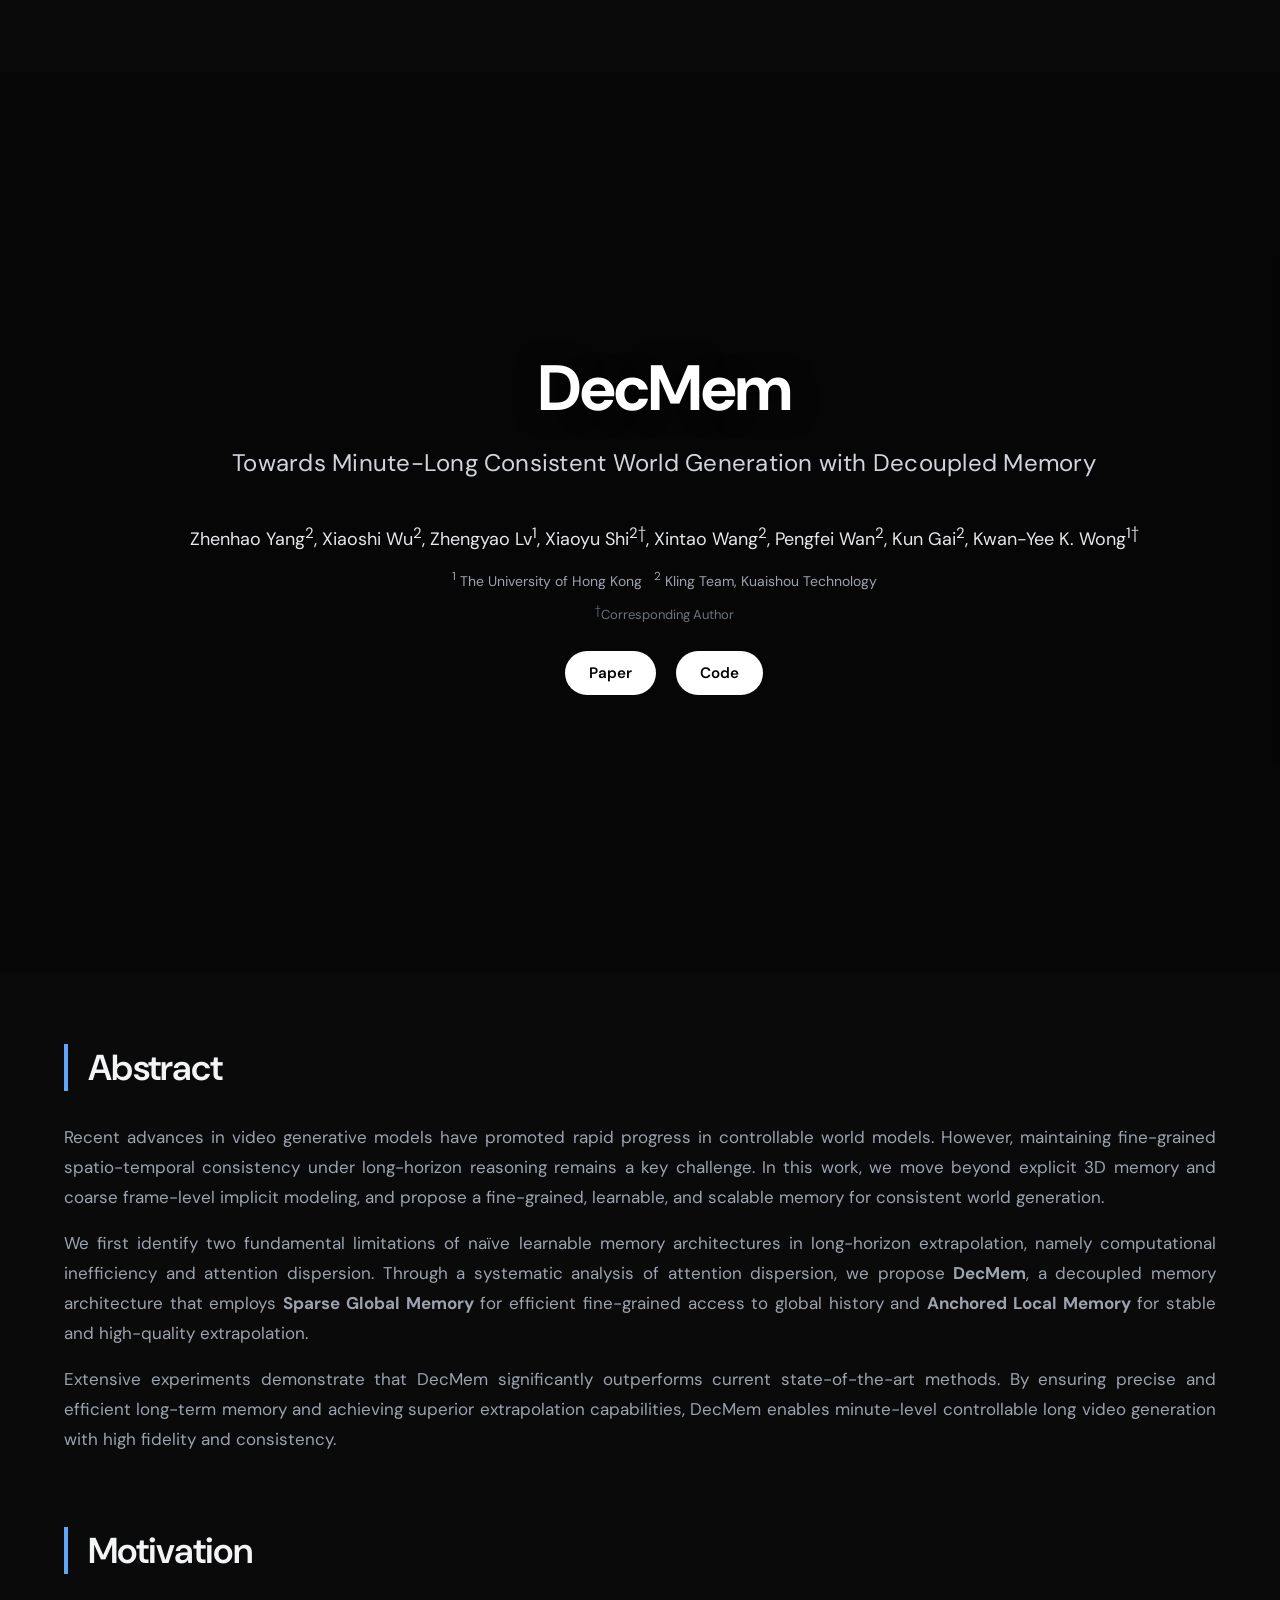
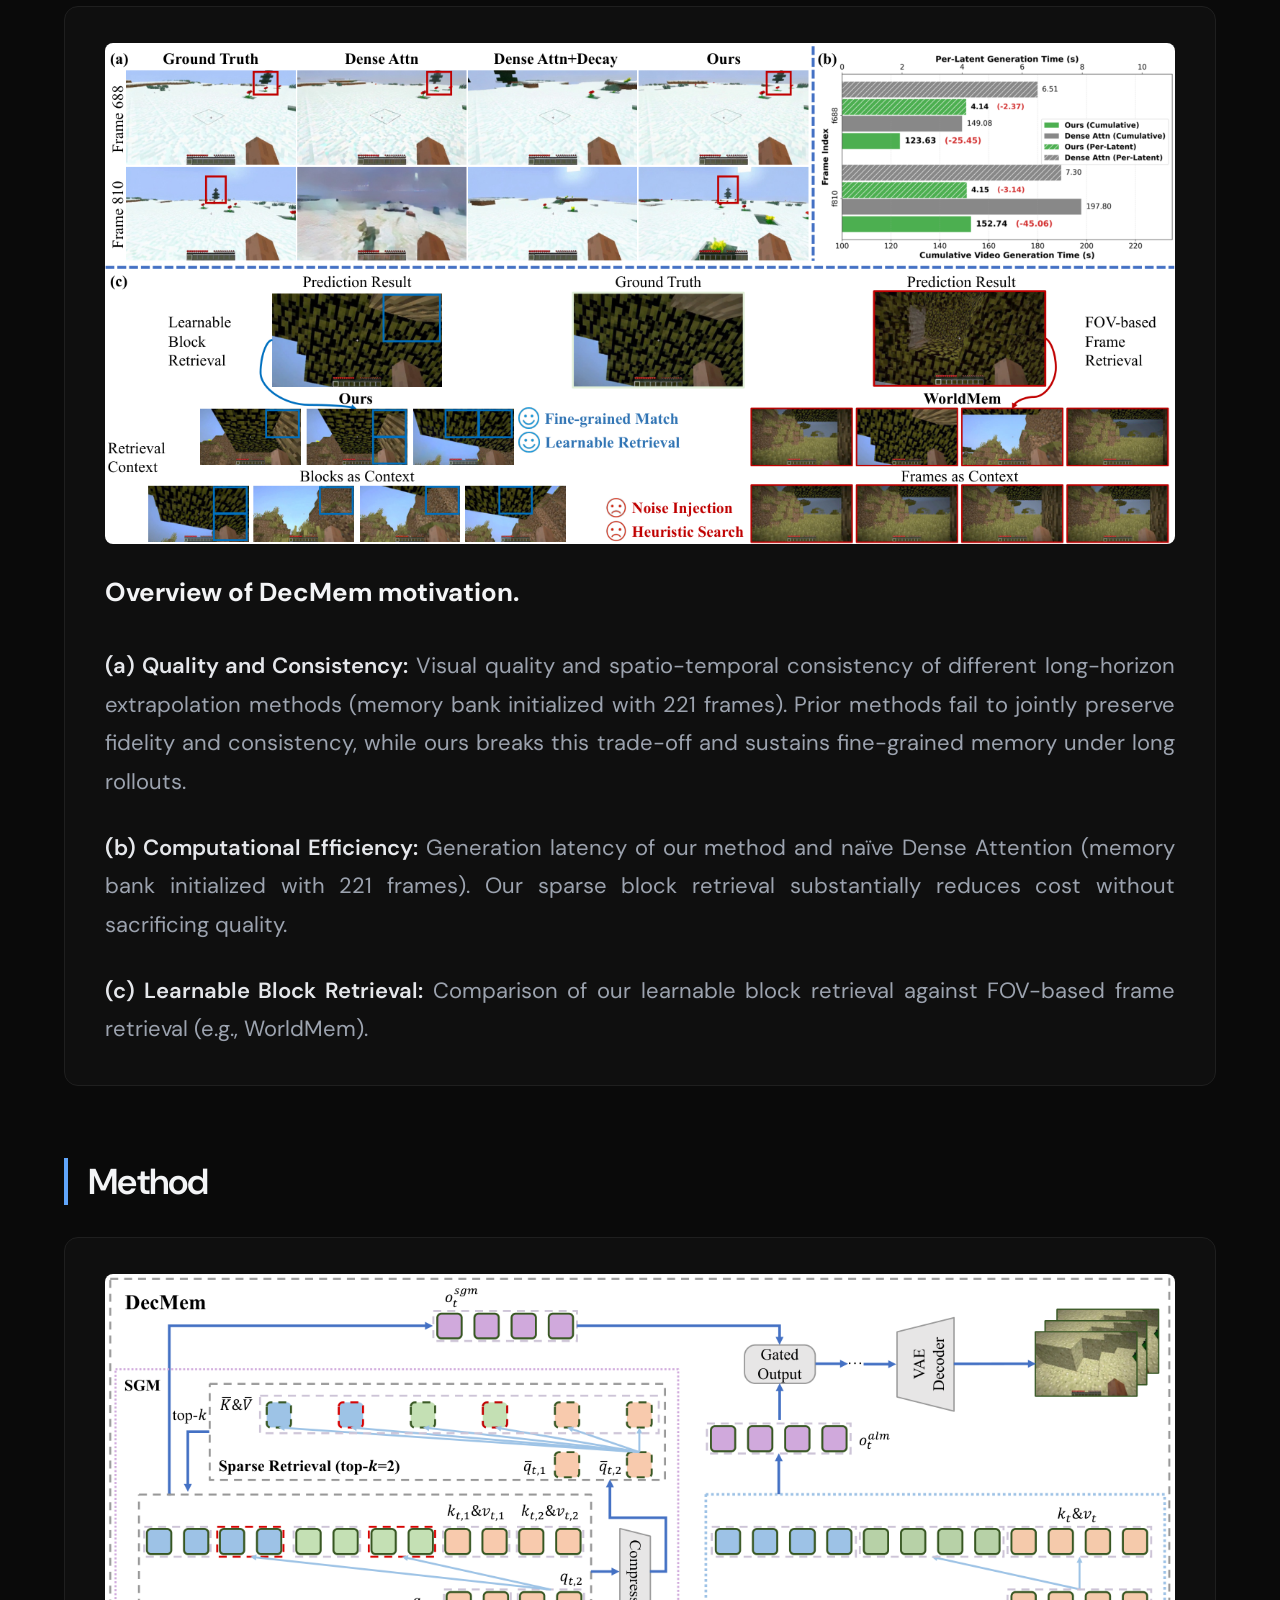
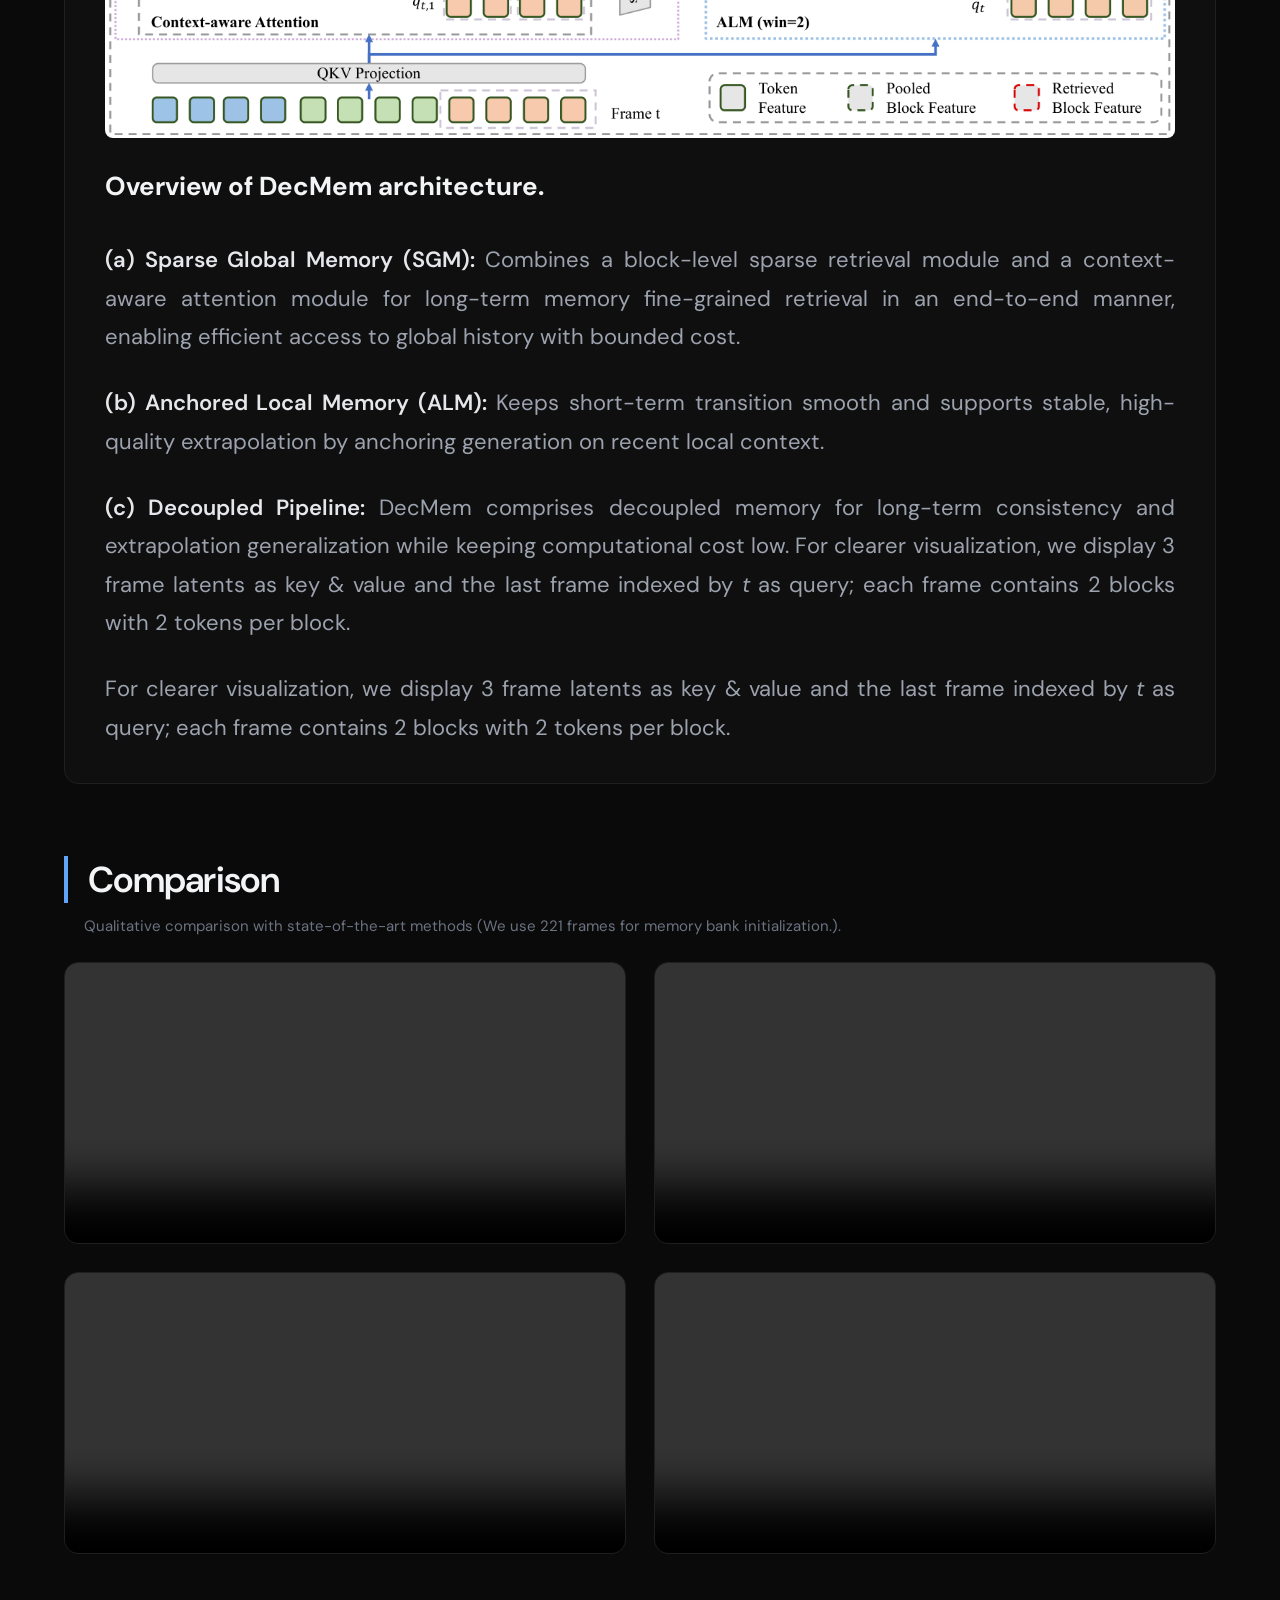
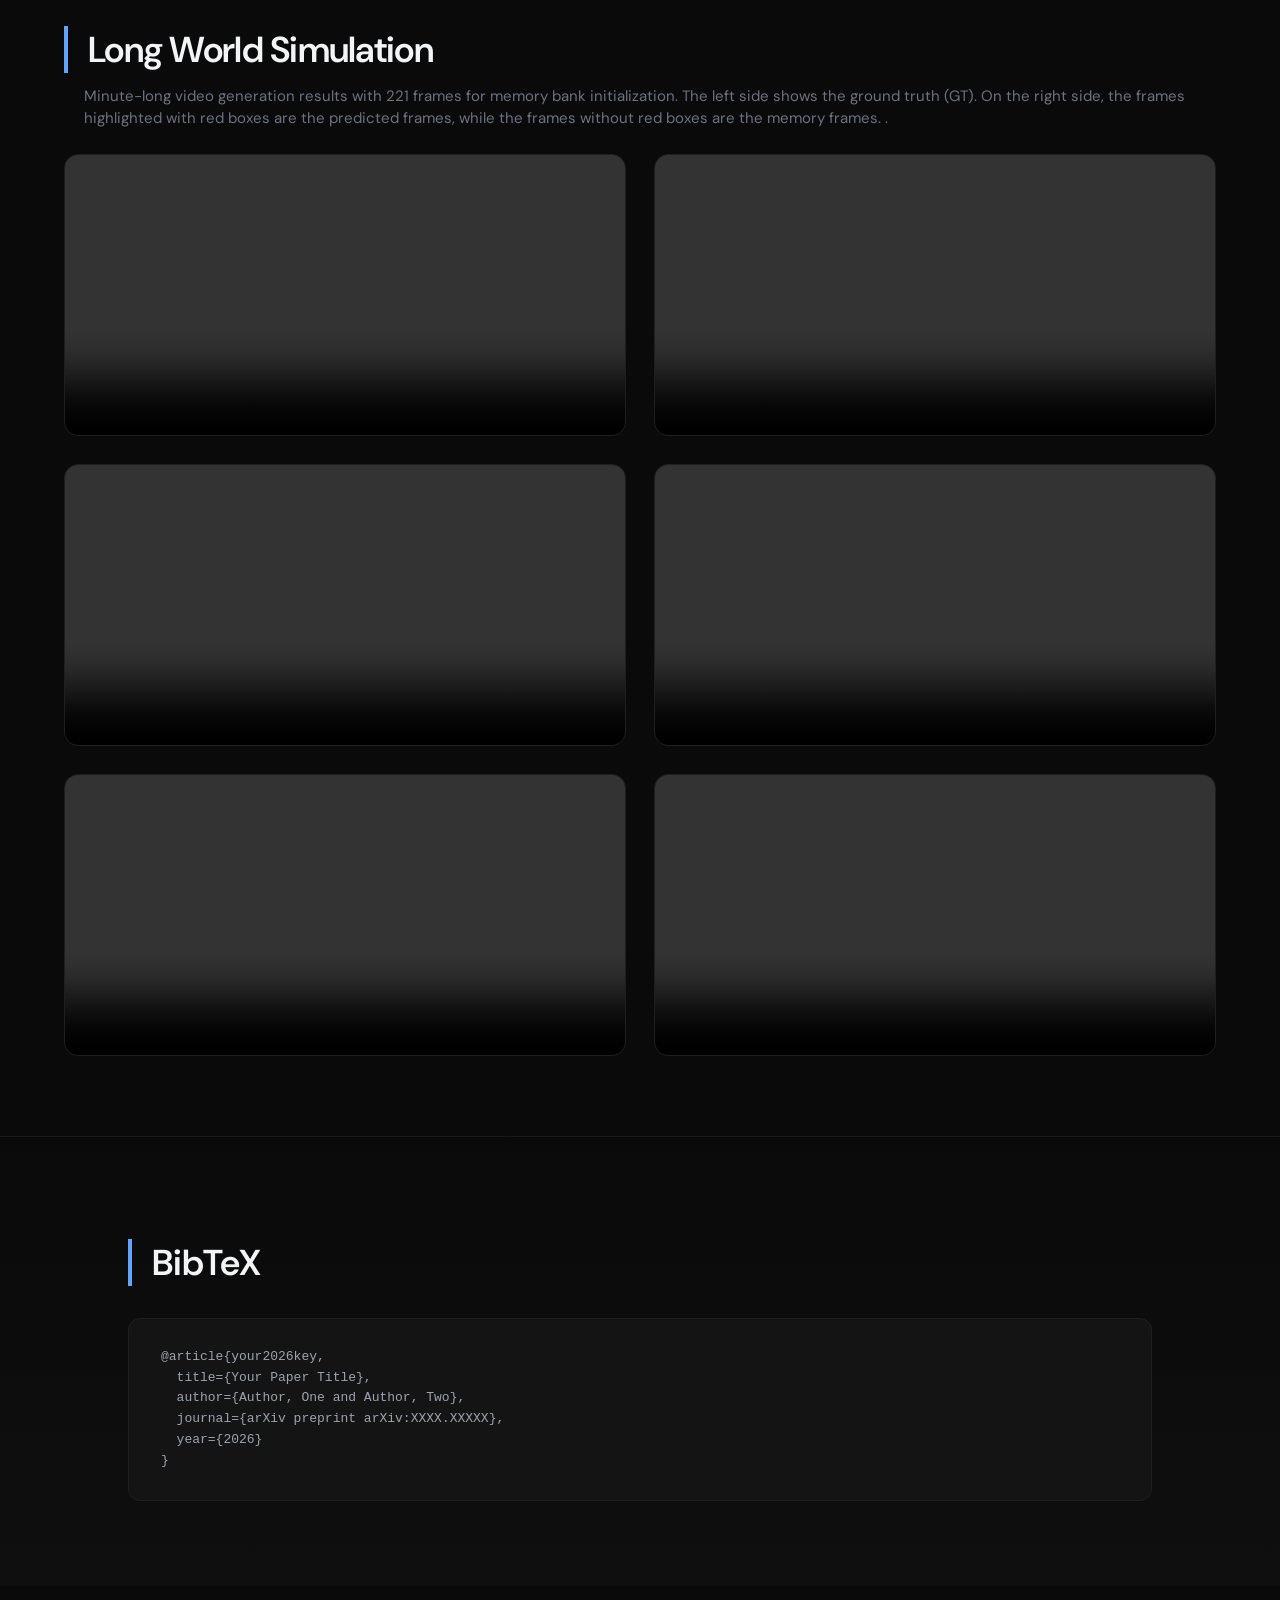
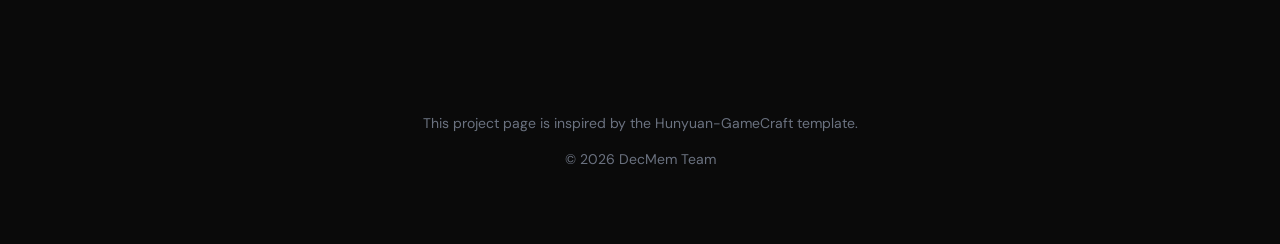
==== index.html @ 1c83cb1f "init" ====
<!DOCTYPE html>
<html lang="en">
<head>
  <meta charset="UTF-8">
  <meta name="viewport" content="width=device-width, initial-scale=1.0">
  <!-- [需替换] 浏览器标签页标题 -->
  <title>DecMem: Towards Minute-Long Consistent World Generation with Decoupled Memory</title>
  <meta name="description" content="DecMem — a decoupled memory architecture for minute-level controllable world generation with high fidelity and spatio-temporal consistency.">
  <link rel="preconnect" href="https://fonts.googleapis.com">
  <link rel="preconnect" href="https://fonts.gstatic.com" crossorigin>
  <link href="https://fonts.googleapis.com/css2?family=DM+Sans:ital,opsz,wght@0,9..40,400;0,9..40,600;0,9..40,700;1,9..40,400&display=swap" rel="stylesheet">
  <!-- [需替换] favicon：将 logo 放到 assets/ 后改路径 -->
  <link rel="icon" type="image/png" href="assets/logo.png">
  <link rel="stylesheet" href="css/style.css">
</head>
<body>

  <!-- ==================== Hero / Intro ==================== -->
  <section id="intro">
    <!-- [需替换] 首屏背景视频：默认 assets/videos/teaser.mp4，可换为你的 teaser -->
    <!-- <video autoplay muted loop playsinline poster="assets/title.png">
      <source src="assets/videos/teaser.mp4" type="video/mp4">
    </video> -->

    <div class="content">
      <!-- [需替换] 主标题 -->
      <h1>DecMem</h1>
      <!-- [需替换] 副标题 -->
      <h2>Towards Minute-Long Consistent World Generation with Decoupled Memory</h2>

      <p class="authors">
        Zhenhao Yang<sup>2</sup>,
        Xiaoshi Wu<sup>2</sup>,
        Zhengyao Lv<sup>1</sup>,
        Xiaoyu Shi<sup>2†</sup>,
        Xintao Wang<sup>2</sup>,
        Pengfei Wan<sup>2</sup>,
        Kun Gai<sup>2</sup>,
        Kwan-Yee K. Wong<sup>1†</sup>
      </p>
      <p class="affiliations">
        <sup>1</sup> The University of Hong Kong &nbsp;
        <sup>2</sup> Kling Team, Kuaishou Technology
      </p>
      <p class="footnote">
        <sup>†</sup>Corresponding Author
      </p>

      <div class="button-row">
        <!-- [需替换] 论文 / 代码 / Demo / HF 等外链 href -->
        <a class="button" href="https://arxiv.org/abs/XXXX.XXXXX" target="_blank" rel="noopener">Paper</a>
        <a class="button" href="https://github.com/YOUR_ORG/YOUR_REPO" target="_blank" rel="noopener">Code</a>
        <!-- [可选] 增加更多按钮，复制上面 <a class="button"> 即可 -->
      </div>
    </div>
  </section>

  <!-- ==================== Teaser Video ==================== -->
  <!-- <section id="teaser">
    <div class="teaser-video-wrap">
      <video controls autoplay muted loop playsinline preload="auto"
        poster="assets/title.png"
        src="assets/demo_video.mp4"></video>
    </div>
  </section> -->

  <!-- ==================== Abstract ==================== -->
  <section id="abstract">
    <h2 class="title">Abstract</h2>
    <div class="description-justify">
      <p>
        Recent advances in video generative models have promoted rapid progress in controllable world models. However, maintaining fine-grained spatio-temporal consistency under long-horizon reasoning remains a key challenge. In this work, we move beyond explicit 3D memory and coarse frame-level implicit modeling, and propose a fine-grained, learnable, and scalable memory for consistent world generation.
      </p>
      <p>
        We first identify two fundamental limitations of naïve learnable memory architectures in long-horizon extrapolation, namely computational inefficiency and attention dispersion. Through a systematic analysis of attention dispersion, we propose <strong>DecMem</strong>, a decoupled memory architecture that employs <strong>Sparse Global Memory</strong> for efficient fine-grained access to global history and <strong>Anchored Local Memory</strong> for stable and high-quality extrapolation.
      </p>
      <p>
        Extensive experiments demonstrate that DecMem significantly outperforms current state-of-the-art methods. By ensuring precise and efficient long-term memory and achieving superior extrapolation capabilities, DecMem enables minute-level controllable long video generation with high fidelity and consistency.
      </p>
    </div>
  </section>

  <!-- ==================== Motivation ==================== -->
  <section id="motivation">
    <h2 class="title">Motivation</h2>
    <div class="overview-block">
      <img src="assets/introv5.png" alt="Figure 1: Motivation">
      <p class="overview-lead"><strong>Overview of DecMem motivation.</strong></p>
      <p class="overview-item">
        <strong>(a) Quality and Consistency:</strong>
        Visual quality and spatio-temporal consistency of different long-horizon extrapolation methods (memory bank initialized with 221 frames). Prior methods fail to jointly preserve fidelity and consistency, while ours breaks this trade-off and sustains fine-grained memory under long rollouts.
      </p>
      <p class="overview-item">
        <strong>(b) Computational Efficiency:</strong>
        Generation latency of our method and naïve Dense Attention (memory bank initialized with 221 frames). Our sparse block retrieval substantially reduces cost without sacrificing quality.
      </p>
      <p class="overview-item">
        <strong>(c) Learnable Block Retrieval:</strong>
        Comparison of our learnable block retrieval against FOV-based frame retrieval (e.g., WorldMem).
      </p>
    </div>
  </section>

  <!-- ==================== Method ==================== -->
  <section id="method">
    <h2 class="title">Method</h2>
    <div class="overview-block">
      <img src="assets/pipeline_v3.png" alt="Figure 4: DecMem pipeline">
      <p class="overview-lead"><strong>Overview of DecMem architecture.</strong></p>
      <p class="overview-item">
        <strong>(a) Sparse Global Memory (SGM):</strong>
        Combines a block-level sparse retrieval module and a context-aware attention module for long-term memory fine-grained retrieval in an end-to-end manner, enabling efficient access to global history with bounded cost.
      </p>
      <p class="overview-item">
        <strong>(b) Anchored Local Memory (ALM):</strong>
        Keeps short-term transition smooth and supports stable, high-quality extrapolation by anchoring generation on recent local context.
      </p>
      <p class="overview-item">
        <strong>(c) Decoupled Pipeline:</strong>
        DecMem comprises decoupled memory for long-term consistency and extrapolation generalization while keeping computational cost low. For clearer visualization, we display 3 frame latents as key &amp; value and the last frame indexed by <em>t</em> as query; each frame contains 2 blocks with 2 tokens per block.
      </p>
      <p class="overview-item">
        For clearer visualization, we display 3 frame latents as key &amp; value and the last frame indexed by <em>t</em> as query; each frame contains 2 blocks with 2 tokens per block.
      </p>
    </div>
  </section>

  <!-- ==================== Comparison ==================== -->
  <section id="comparison">
    <h2 class="title">Comparison</h2>
    <!-- [需替换] 在此处写一行说明文字 -->
    <p class="section-desc"> Qualitative comparison with state-of-the-art methods (We use 221 frames for memory bank initialization.).</p>

    <div class="video-gallery">
      <div class="video-card">
        <div class="video-wrap">
          <video controls muted loop playsinline preload="auto"
            src="assets/videos/016.mp4"></video>
        </div>
      </div>

      <div class="video-card">
        <div class="video-wrap">
          <video controls muted loop playsinline preload="auto"
            src="assets/videos/056.mp4"></video>
        </div>
      </div>

      <div class="video-card">
        <div class="video-wrap">
          <video controls muted loop playsinline preload="auto"
            src="assets/videos/067.mp4"></video>
        </div>
      </div>

      <div class="video-card">
        <div class="video-wrap">
          <video controls muted loop playsinline preload="auto"
            src="assets/videos/071.mp4"></video>
        </div>
      </div>
    </div>

    <!--
    <table class="comparison-table">
      <thead>
        <tr>
          <th rowspan="2">Model</th>
          <th colspan="5" class="sub-header vbench-divider">Metric Group A</th>
          <th colspan="4" class="sub-header">Metric Group B</th>
        </tr>
        <tr>
          <th class="vbench-divider">Col A↑</th>
          <th>Col B↑</th>
          <th>Col C↑</th>
          <th>Col D↑</th>
          <th class="vbench-divider">Avg.↑</th>
          <th>Mem.↓</th>
          <th>Fid.↓</th>
          <th>Act.↓</th>
          <th>ELO↑</th>
        </tr>
      </thead>
      <tbody>
        <tr>
          <td>Baseline-A</td>
          <td class="vbench-divider">0.0000</td>
          <td>0.0000</td>
          <td>0.0000</td>
          <td>0.0000</td>
          <td class="vbench-divider">0.0000</td>
          <td>0.00</td>
          <td>0.00</td>
          <td>0.00</td>
          <td>0000</td>
        </tr>
        <tr>
          <td>Baseline-B</td>
          <td class="vbench-divider">0.0000</td>
          <td>0.0000</td>
          <td class="best">0.0000</td>
          <td>0.0000</td>
          <td class="vbench-divider">0.0000</td>
          <td>0.00</td>
          <td>0.00</td>
          <td class="best">0.00</td>
          <td>0000</td>
        </tr>
        <tr class="ours-row">
          <td>Your-Method (Ours)</td>
          <td class="vbench-divider">0.0000</td>
          <td class="best">0.0000</td>
          <td>0.0000</td>
          <td class="second">0.0000</td>
          <td class="vbench-divider">0.0000</td>
          <td class="best">0.00</td>
          <td class="best">0.00</td>
          <td>0.00</td>
          <td class="best">0000</td>
        </tr>
      </tbody>
    </table>
    -->
  </section>

  <!-- ==================== Long World Rollout ==================== -->
  <section id="gallery">
    <h2 class="title">Long World Simulation</h2>
    <!-- [需替换] 在此处写一行说明文字 -->
    <p class="section-desc">Minute-long video generation results with 221 frames for memory bank initialization. The left side shows the ground truth (GT). On the right side, the frames highlighted with red boxes are the predicted frames, while the frames without red boxes are the memory frames. .</p>

    <div class="video-gallery">
      <div class="video-card">
        <div class="video-wrap">
          <video controls muted loop playsinline preload="auto"
            src="assets/long_video/028.mp4"></video>
        </div>
      </div>

      <div class="video-card">
        <div class="video-wrap">
          <video controls muted loop playsinline preload="auto"
            src="assets/long_video/055.mp4"></video>
        </div>
      </div>

      <div class="video-card">
        <div class="video-wrap">
          <video controls muted loop playsinline preload="auto"
            src="assets/long_video/032.mp4"></video>
        </div>
      </div>

      <div class="video-card">
        <div class="video-wrap">
          <video controls muted loop playsinline preload="auto"
            src="assets/long_video/108.mp4"></video>
        </div>
      </div>

      <div class="video-card">
        <div class="video-wrap">
          <video controls muted loop playsinline preload="auto"
            src="assets/long_video/141.mp4"></video>
        </div>
      </div>

      <div class="video-card">
        <div class="video-wrap">
          <video controls muted loop playsinline preload="auto"
            src="assets/long_video/133.mp4"></video>
        </div>
      </div>
    </div>
  </section>

  <!-- ==================== BibTeX ==================== -->
  <section class="bibtex-section" id="bibtex">
    <h2 class="title">BibTeX</h2>
    <!-- [需替换] 完整 citation -->
    <pre class="bibtex-code">@article{your2026key,
  title={Your Paper Title},
  author={Author, One and Author, Two},
  journal={arXiv preprint arXiv:XXXX.XXXXX},
  year={2026}
}</pre>
  </section>

  <footer>
    <!-- [需替换] 页脚致谢 / 版权 -->
    <p>This project page is inspired by the Hunyuan-GameCraft template.</p>
    <p>© 2026 DecMem Team</p>
  </footer>
</body>
</html>
---- css/style.css ----
/* [可选替换] 主题色：与项目品牌一致时修改 */
:root {
  --accent: #60a5fa;
  --accent-dim: rgba(96, 165, 250, 0.15);
}

body {
  background-color: #0a0a0a;
  color: #ffffff;
  font-family: "DM Sans", "Inter", system-ui, sans-serif;
  padding: 0;
  margin: 0;
  -webkit-overflow-scrolling: touch;
  scroll-behavior: smooth;
}

#intro {
  position: relative;
  height: 100vh;
  width: 100vw;
  display: flex;
  align-items: center;
  justify-content: center;
  overflow: hidden;
}

#intro::before {
  content: "";
  position: absolute;
  top: 0;
  left: 0;
  width: 100%;
  height: 100%;
  background-color: rgba(0, 0, 0, 0.45);
  z-index: 1;
}

#intro video {
  position: absolute;
  min-width: 100%;
  min-height: 100%;
  width: auto;
  height: auto;
  top: 50%;
  left: 50%;
  transform: translate(-50%, -50%);
  z-index: 0;
  object-fit: cover;
  filter: blur(6px);
  -webkit-filter: blur(6px);
}

#intro .content {
  position: relative;
  z-index: 2;
  text-align: center;
  color: white;
  padding: 20px;
  max-width: 85%;
  margin: 0 auto;
}

#intro h1 {
  font-size: clamp(32px, 5vw, 72px);
  font-weight: 700;
  margin: 10px 0;
  letter-spacing: -0.03em;
  text-shadow: 0 2px 24px rgba(0, 0, 0, 0.5);
}

#intro h2 {
  font-size: clamp(16px, 2vw, 24px);
  margin: 15px 0 40px 0;
  font-weight: 400;
  color: #d1d5db;
  line-height: 1.5;
  letter-spacing: 0.01em;
}

.authors {
  font-size: clamp(14px, 1.5vw, 18px);
  color: #e5e7eb;
  line-height: 1.6;
  margin: 20px 0 8px;
}

.affiliations {
  font-size: 14px;
  color: #9ca3af;
  margin-bottom: 8px;
}

.footnote {
  font-size: 13px;
  color: #6b7280;
  margin-bottom: 28px;
}

.button-row {
  margin-top: 8px;
}

.button {
  background-color: #ffffff;
  color: #000;
  padding: 12px 24px;
  border-radius: 100px;
  cursor: pointer;
  transition: all 0.25s cubic-bezier(0.4, 0, 0.2, 1);
  text-decoration: none;
  margin: 0 8px 12px 8px;
  display: inline-flex;
  align-items: center;
  gap: 8px;
  font-weight: 600;
  font-size: 0.95rem;
}

.button:hover {
  background-color: #e5e7eb;
  transform: translateY(-2px);
  box-shadow: 0 8px 24px rgba(255, 255, 255, 0.12);
}

section {
  max-width: 1200px;
  margin: 72px auto;
  padding: 0 5%;
}

#teaser {
  margin-top: 56px;
  margin-bottom: 56px;
}

.teaser-video-wrap {
  position: relative;
  width: 100%;
  aspect-ratio: 16 / 9;
  background: #0f0f0f;
  border: 1px solid #1f1f1f;
  border-radius: 14px;
  overflow: hidden;
  box-shadow: 0 12px 40px rgba(0, 0, 0, 0.45);
}

.teaser-video-wrap video {
  width: 100%;
  height: 100%;
  display: block;
  object-fit: cover;
}

.title {
  font-size: clamp(22px, 3.5vw, 36px);
  font-weight: 600;
  margin-bottom: 32px;
  border-left: 4px solid var(--accent);
  padding-left: 20px;
  letter-spacing: -0.02em;
  color: #f3f4f6;
}

.section-desc {
  font-size: 15px;
  color: #6b7280;
  margin: -20px 0 24px 20px;
  line-height: 1.5;
}

.description-justify {
  font-size: 17px;
  line-height: 1.75;
  color: #9ca3af;
  text-align: justify;
}

.description-justify p {
  margin-bottom: 1em;
}

.description-justify p:last-child {
  margin-bottom: 0;
}

.comparison-table {
  width: 100%;
  border-collapse: collapse;
  font-size: 14px;
  background: #0f0f0f;
  border-radius: 12px;
  overflow: hidden;
  box-shadow: 0 4px 24px rgba(0, 0, 0, 0.4);
}

.comparison-table th,
.comparison-table td {
  padding: 14px 16px;
  text-align: center;
  border-bottom: 1px solid #1f1f1f;
}

.comparison-table th {
  background: #141414;
  color: #e5e7eb;
  font-weight: 600;
  font-size: 13px;
}

.comparison-table td:first-child {
  text-align: left;
  font-weight: 500;
  color: #f3f4f6;
}

.comparison-table td {
  color: #9ca3af;
}

.comparison-table tbody tr {
  transition: background 0.2s;
}

.comparison-table tbody tr:hover {
  background: rgba(255, 255, 255, 0.02);
}

.comparison-table tr.ours-row {
  background: var(--accent-dim);
}

.comparison-table tr.ours-row td:first-child {
  color: var(--accent);
}

.comparison-table .best {
  font-weight: 700;
  color: #60a5fa !important;
}

.comparison-table .second {
  text-decoration: underline;
  text-underline-offset: 2px;
}

.comparison-table .sub-header {
  background: #181818;
  font-size: 12px;
  color: #6b7280;
  font-weight: 500;
}

.comparison-table .vbench-divider {
  border-right: 1px solid #2a2a2a;
}

.video-gallery {
  display: grid;
  grid-template-columns: repeat(2, 1fr);
  gap: 28px;
}

.video-gallery .video-card {
  background: #0f0f0f;
  border-radius: 14px;
  overflow: hidden;
  border: 1px solid #1f1f1f;
  transition: all 0.3s cubic-bezier(0.4, 0, 0.2, 1);
}

.video-gallery .video-card:hover {
  border-color: #2a2a2a;
  box-shadow: 0 12px 40px rgba(0, 0, 0, 0.4);
  transform: translateY(-4px);
}

.video-gallery .video-card .video-wrap {
  position: relative;
  background: #141414;
}

.video-gallery .video-card video {
  width: 100%;
  height: auto;
  display: block;
}

.video-gallery .video-card .caption {
  padding: 14px 18px;
  font-size: 14px;
  color: #9ca3af;
  font-weight: 500;
}

.bibtex-section {
  background: linear-gradient(180deg, #0a0a0a 0%, #0f0f0f 100%);
  padding: 72px 10%;
  margin-top: 80px;
  border-top: 1px solid #1a1a1a;
}

.bibtex-code {
  background: #141414;
  color: #9ca3af;
  padding: 28px 32px;
  border-radius: 12px;
  text-align: left;
  font-family: "JetBrains Mono", "Fira Code", "Courier New", monospace;
  overflow-x: auto;
  white-space: pre;
  font-size: 13px;
  line-height: 1.6;
  border: 1px solid #1f1f1f;
}

.figure-wrap {
  background: #0f0f0f;
  border: 1px solid #1f1f1f;
  border-radius: 14px;
  padding: 24px;
  overflow: hidden;
  margin-bottom: 48px;
}

.figure-wrap:last-child {
  margin-bottom: 0;
}

.figure-wrap img {
  width: 100%;
  height: auto;
  border-radius: 8px;
  display: block;
}

.pdf-viewer {
  width: 100%;
  height: min(88vh, 920px);
  border: none;
  border-radius: 8px;
  display: block;
  background: #141414;
}

.pdf-fallback {
  display: inline-block;
  margin-top: 14px;
  color: var(--accent);
  font-size: 14px;
  font-weight: 500;
  text-decoration: none;
}

.pdf-fallback:hover {
  text-decoration: underline;
}

.method-image-wrap {
  background: #0f0f0f;
  border: 1px solid #1f1f1f;
  border-radius: 14px;
  padding: 24px;
  overflow: hidden;
}

.method-image-wrap img {
  width: 100%;
  height: auto;
  border-radius: 8px;
  display: block;
}

.method-caption {
  margin-top: 16px;
  font-size: 15px;
  color: #9ca3af;
  line-height: 1.7;
}

.method-caption strong {
  color: #e5e7eb;
}

/* Motivation / Method — Infinite-World 式文字概述 */
.overview-block {
  background: #0f0f0f;
  border: 1px solid #1f1f1f;
  border-radius: 14px;
  padding: 36px 40px;
}

.overview-block img {
  width: 100%;
  height: auto;
  display: block;
  border-radius: 8px;
  margin-bottom: 28px;
}

.overview-lead {
  font-size: clamp(20px, 2.2vw, 26px);
  font-weight: 600;
  color: #f3f4f6;
  line-height: 1.55;
  margin: 0 0 1.35em 0;
}

.overview-item {
  font-size: clamp(17px, 1.85vw, 22px);
  color: #9ca3af;
  line-height: 1.75;
  margin: 0 0 1.25em 0;
  text-align: justify;
}

.overview-item:last-child {
  margin-bottom: 0;
}

.overview-item strong {
  color: #e5e7eb;
  font-weight: 600;
}

footer {
  text-align: center;
  padding: 40px 5% 60px;
  color: #6b7280;
  font-size: 14px;
  line-height: 1.6;
}

@media (max-width: 768px) {
  .video-gallery {
    grid-template-columns: 1fr;
    gap: 20px;
  }

  #intro .content {
    max-width: 95%;
  }

  .comparison-table {
    font-size: 12px;
  }

  .comparison-table th,
  .comparison-table td {
    padding: 10px 8px;
  }
}
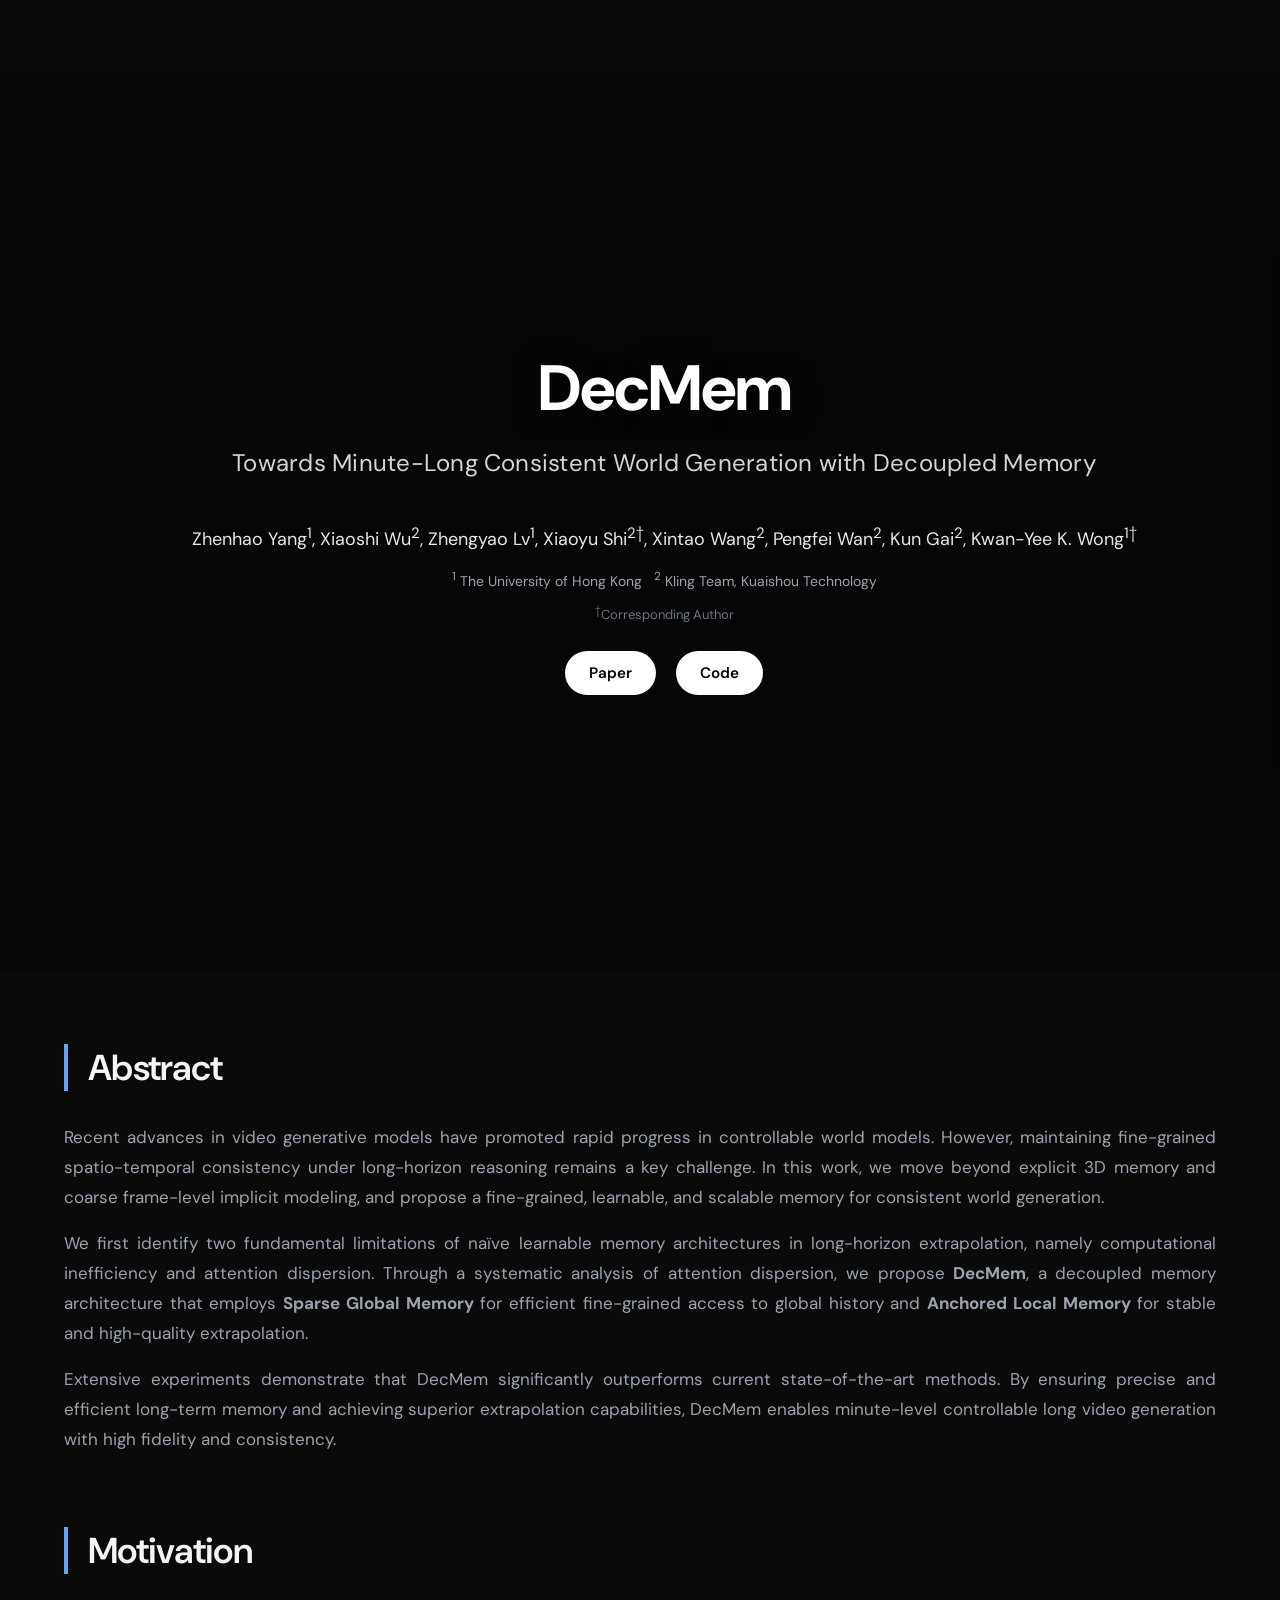
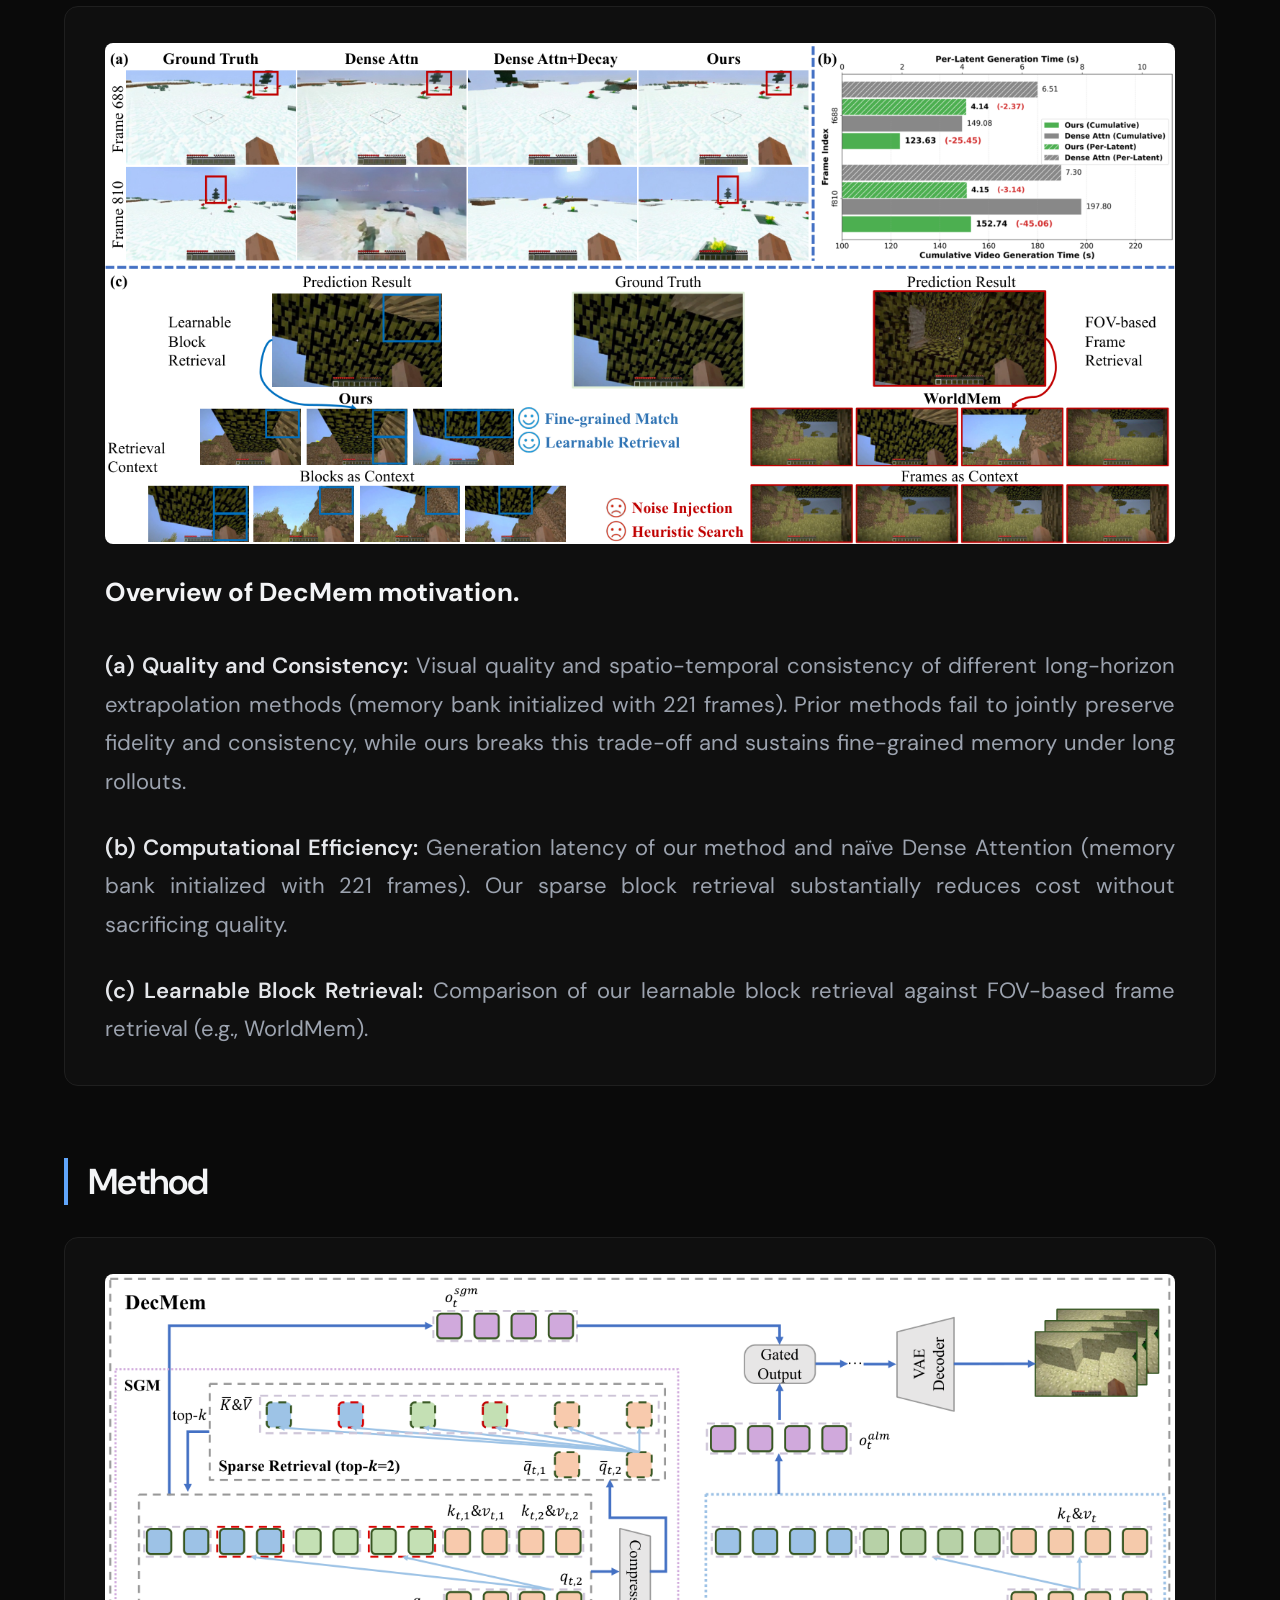
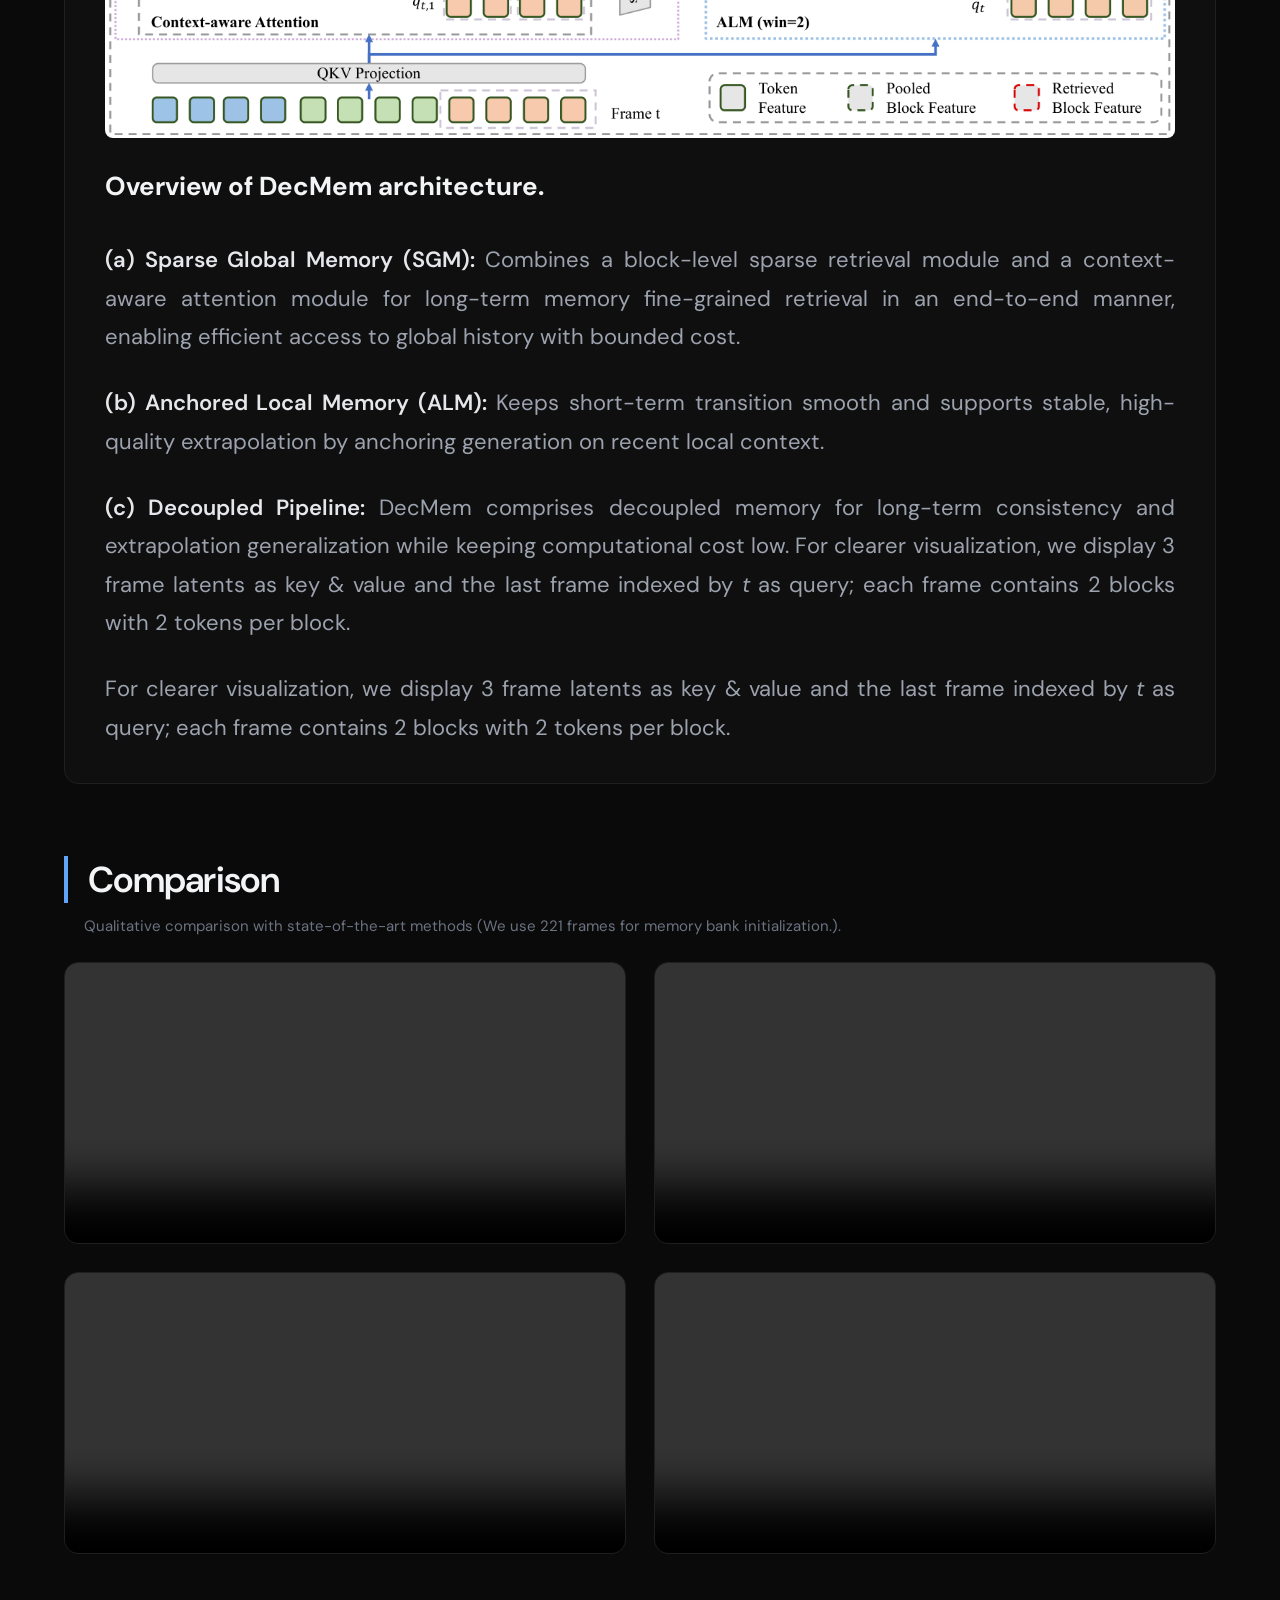
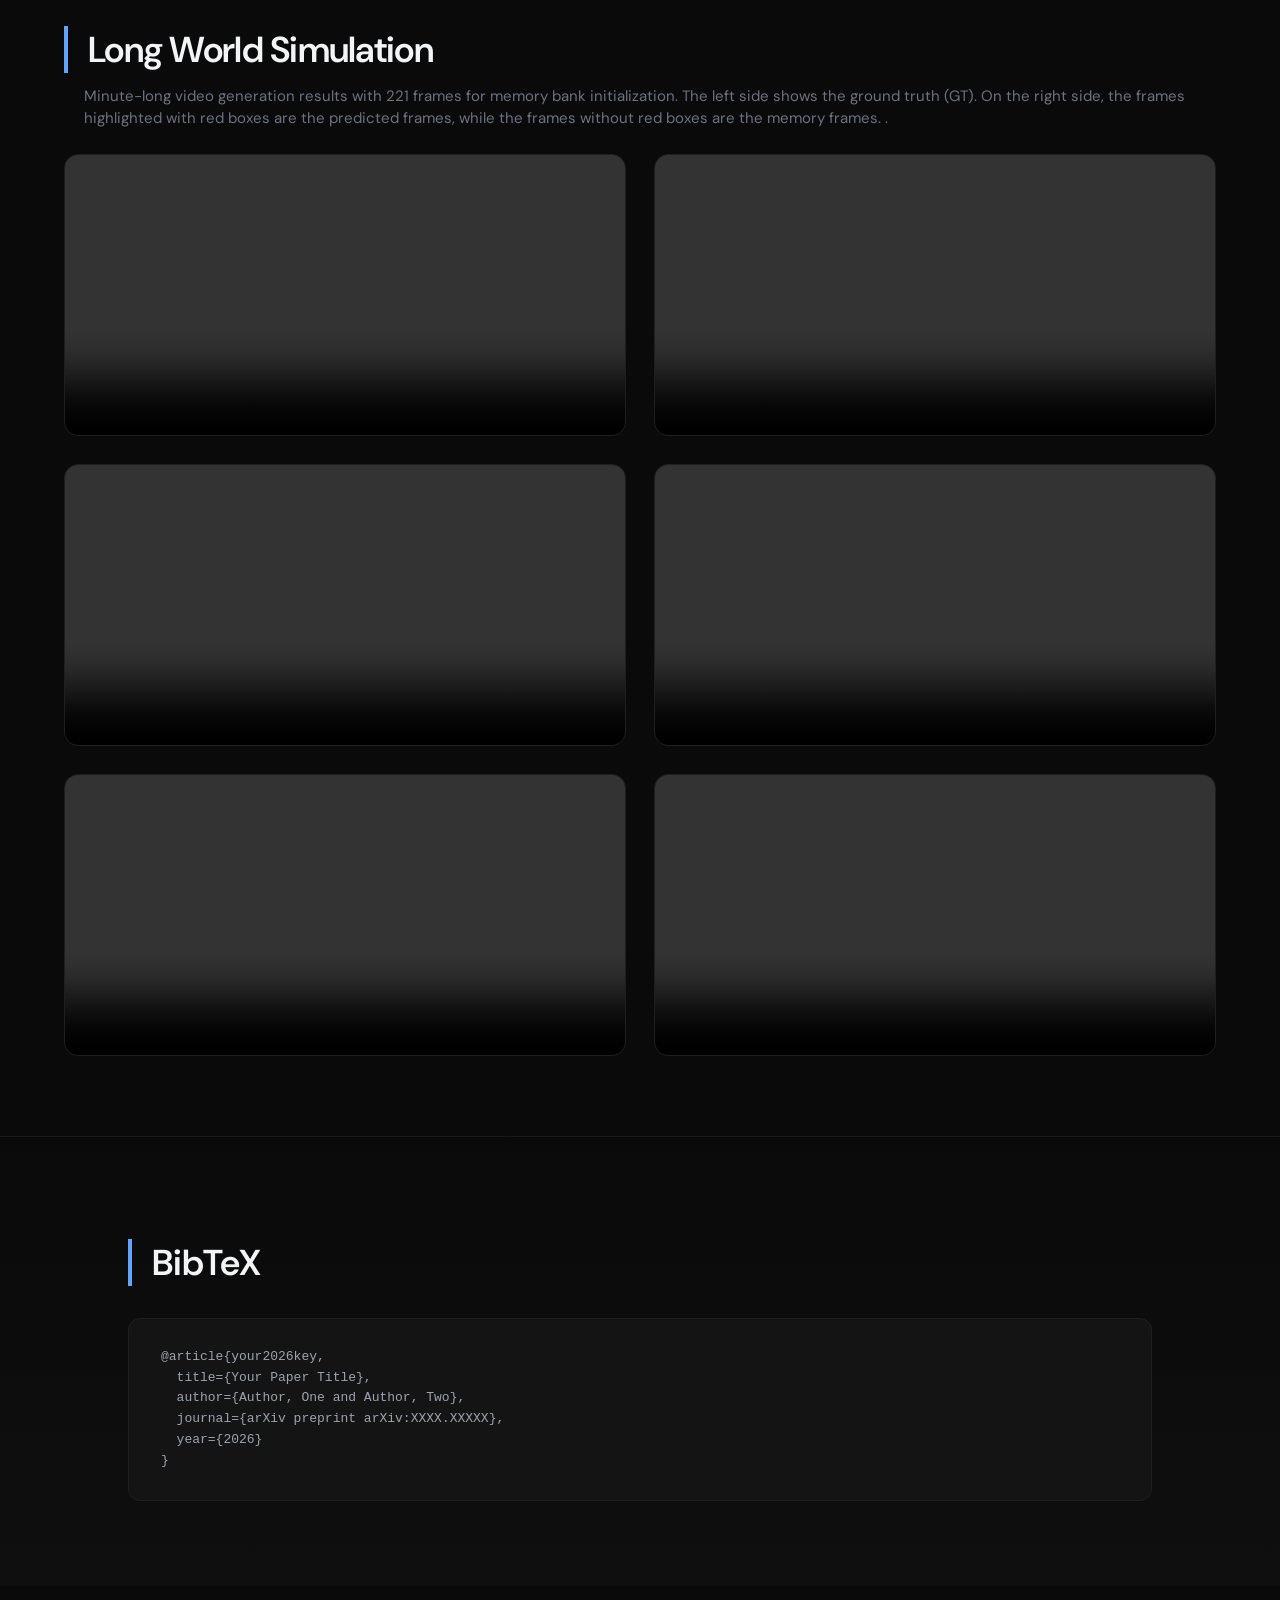
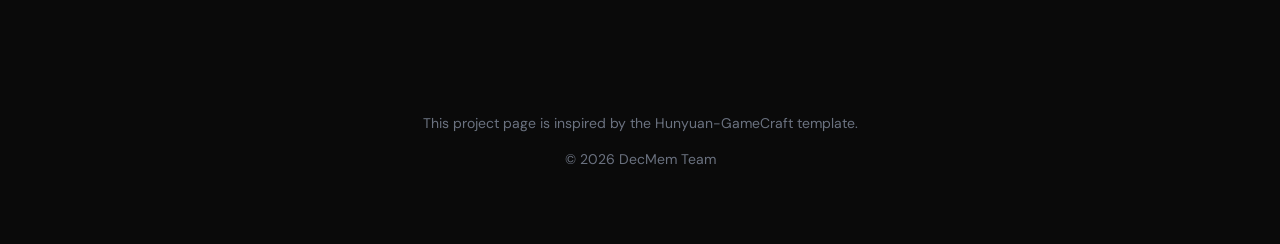
==== commit 89f99991: "author list & video order" ====
--- a/index.html
+++ b/index.html
@@ -29,7 +29,7 @@
       <h2>Towards Minute-Long Consistent World Generation with Decoupled Memory</h2>
 
       <p class="authors">
-        Zhenhao Yang<sup>2</sup>,
+        Zhenhao Yang<sup>1</sup>,
         Xiaoshi Wu<sup>2</sup>,
         Zhengyao Lv<sup>1</sup>,
         Xiaoyu Shi<sup>2†</sup>,
@@ -247,13 +247,6 @@
       <div class="video-card">
         <div class="video-wrap">
           <video controls muted loop playsinline preload="auto"
-            src="assets/long_video/032.mp4"></video>
-        </div>
-      </div>
-
-      <div class="video-card">
-        <div class="video-wrap">
-          <video controls muted loop playsinline preload="auto"
             src="assets/long_video/108.mp4"></video>
         </div>
       </div>
@@ -262,6 +255,13 @@
         <div class="video-wrap">
           <video controls muted loop playsinline preload="auto"
             src="assets/long_video/141.mp4"></video>
+        </div>
+      </div>
+
+      <div class="video-card">
+        <div class="video-wrap">
+          <video controls muted loop playsinline preload="auto"
+            src="assets/long_video/32.mp4"></video>
         </div>
       </div>
 
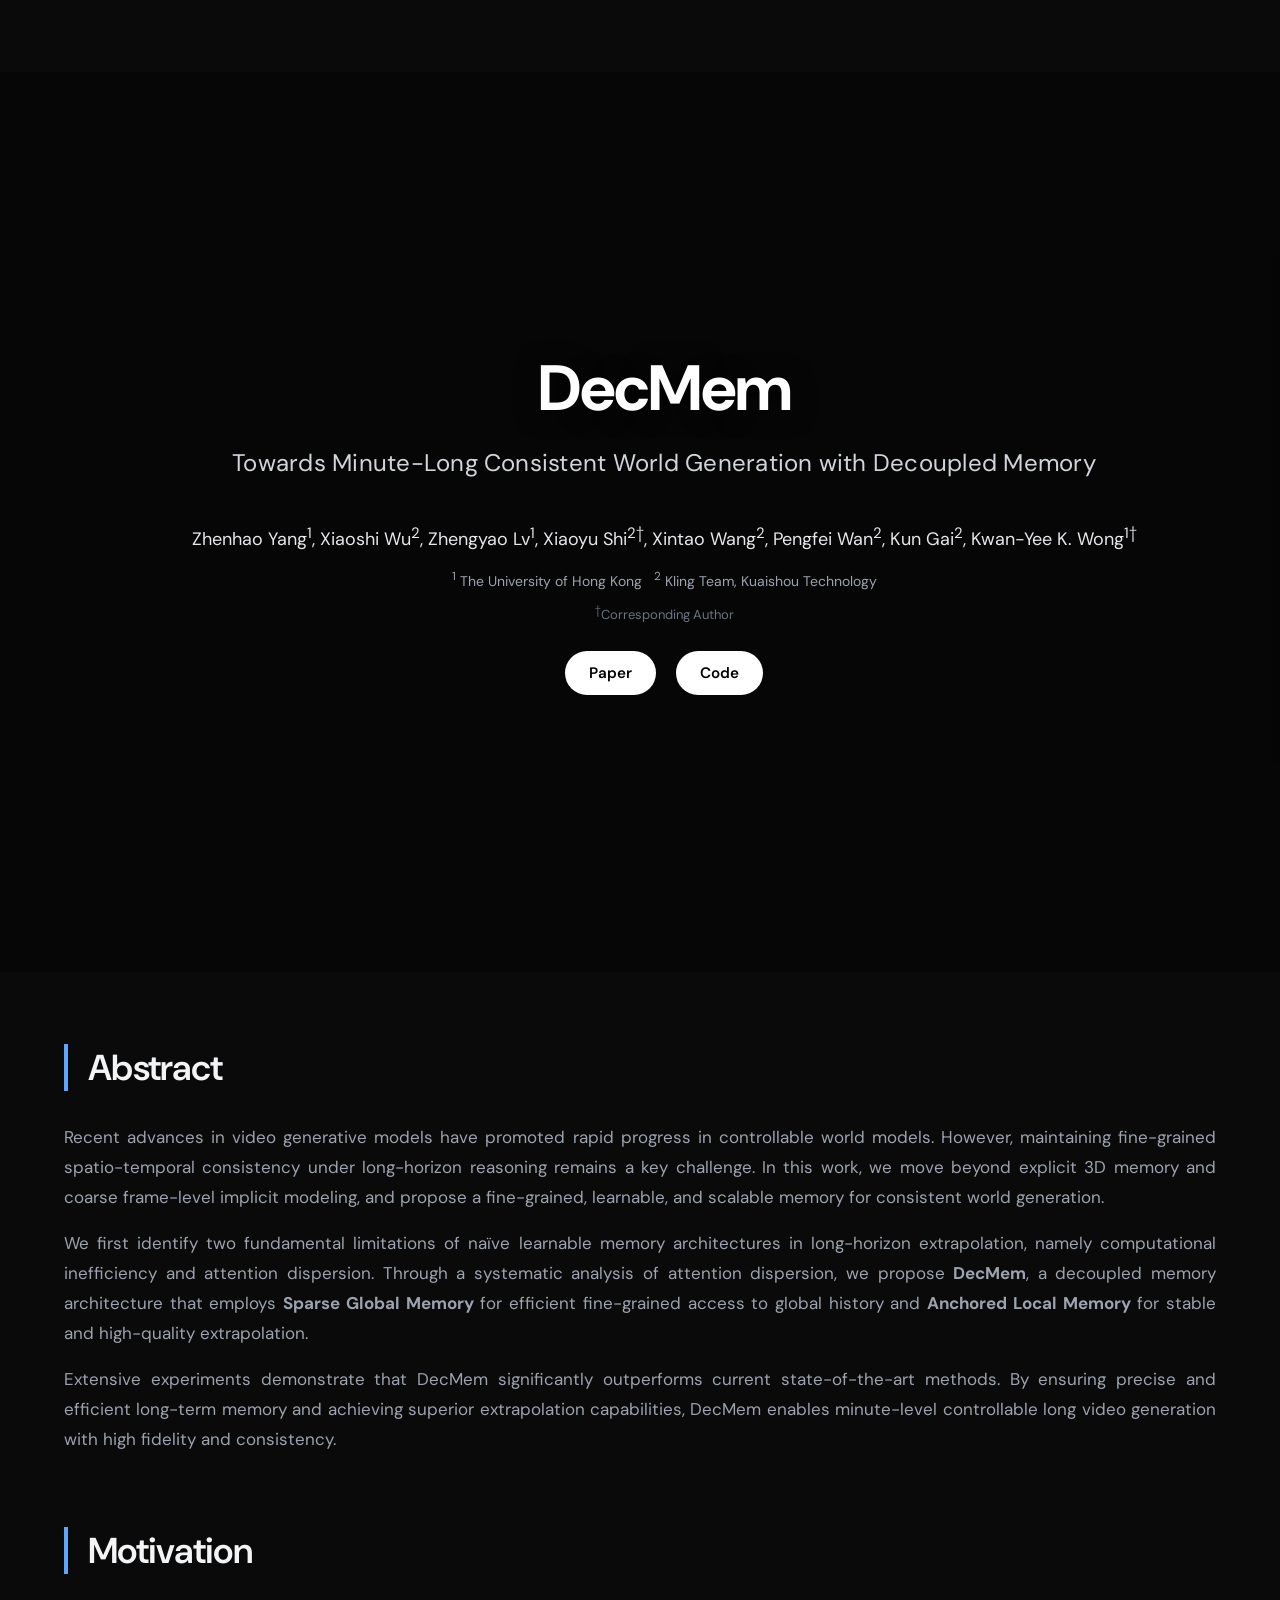
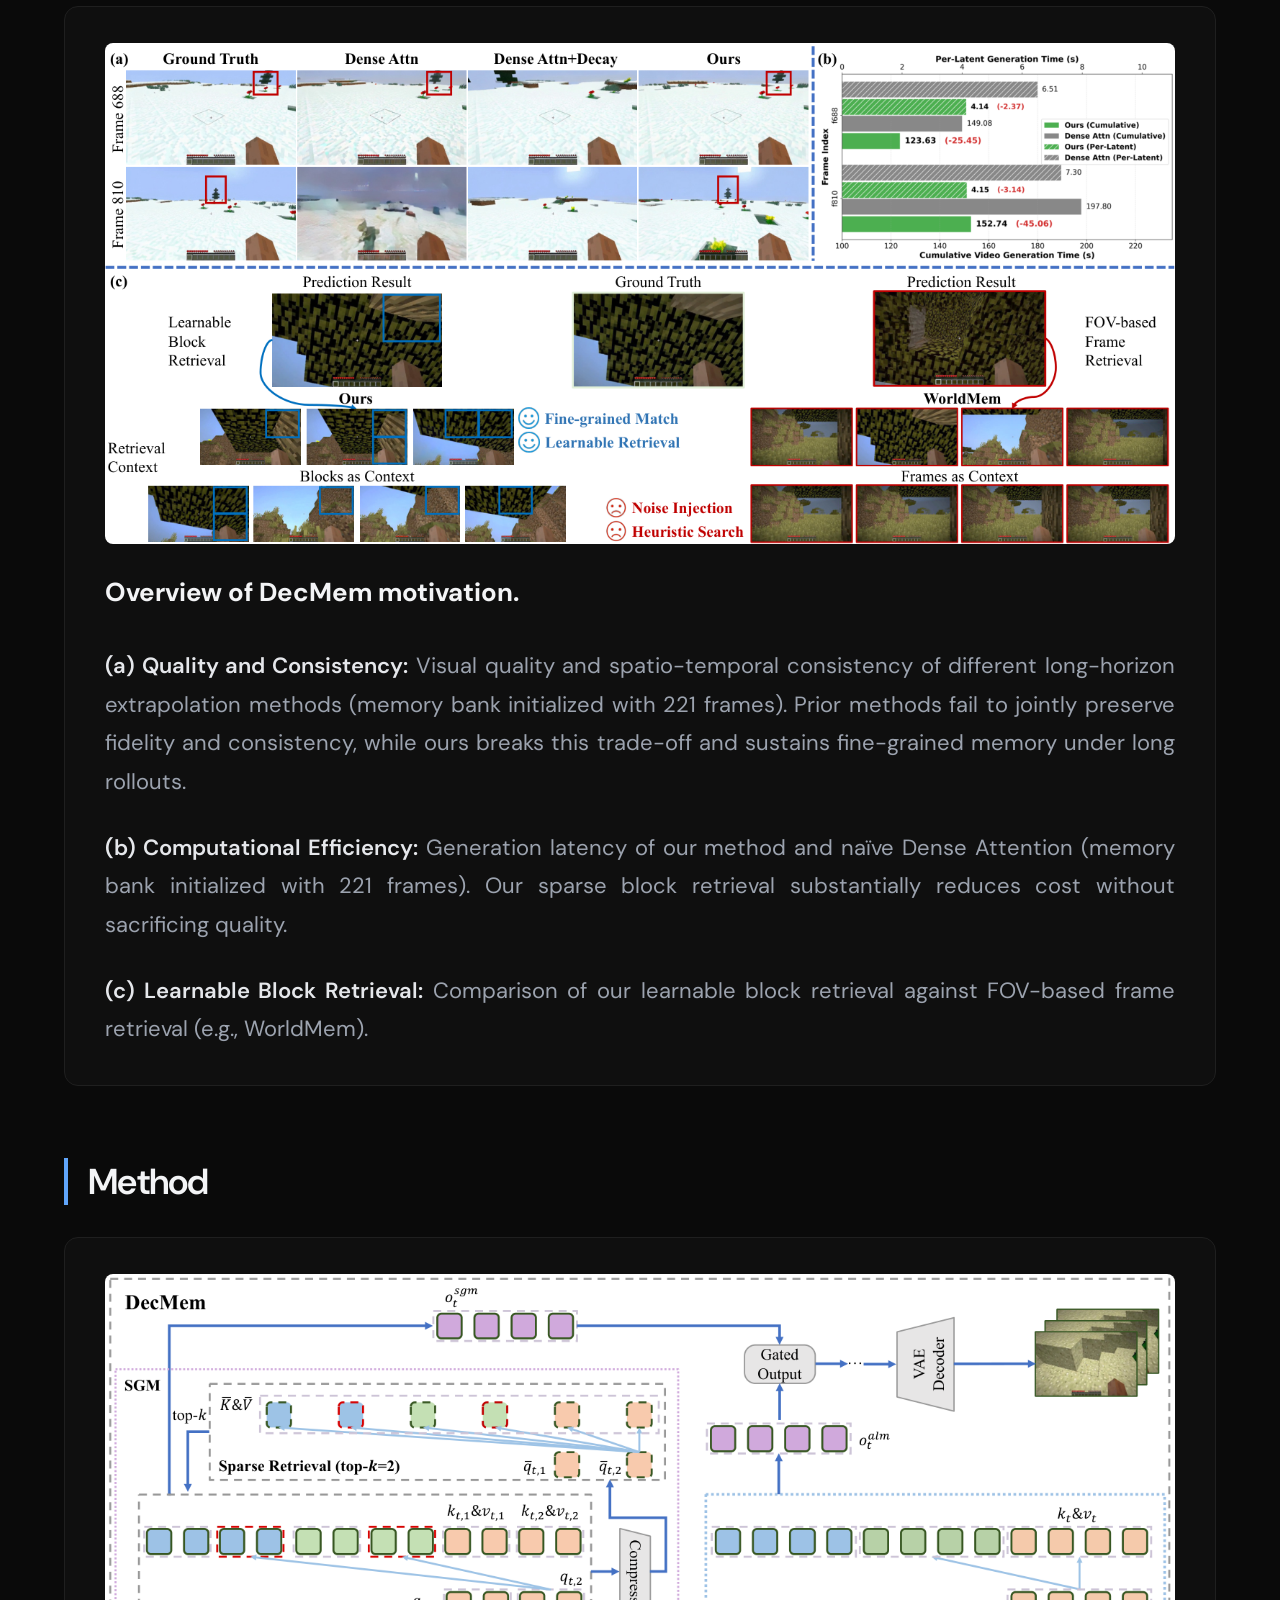
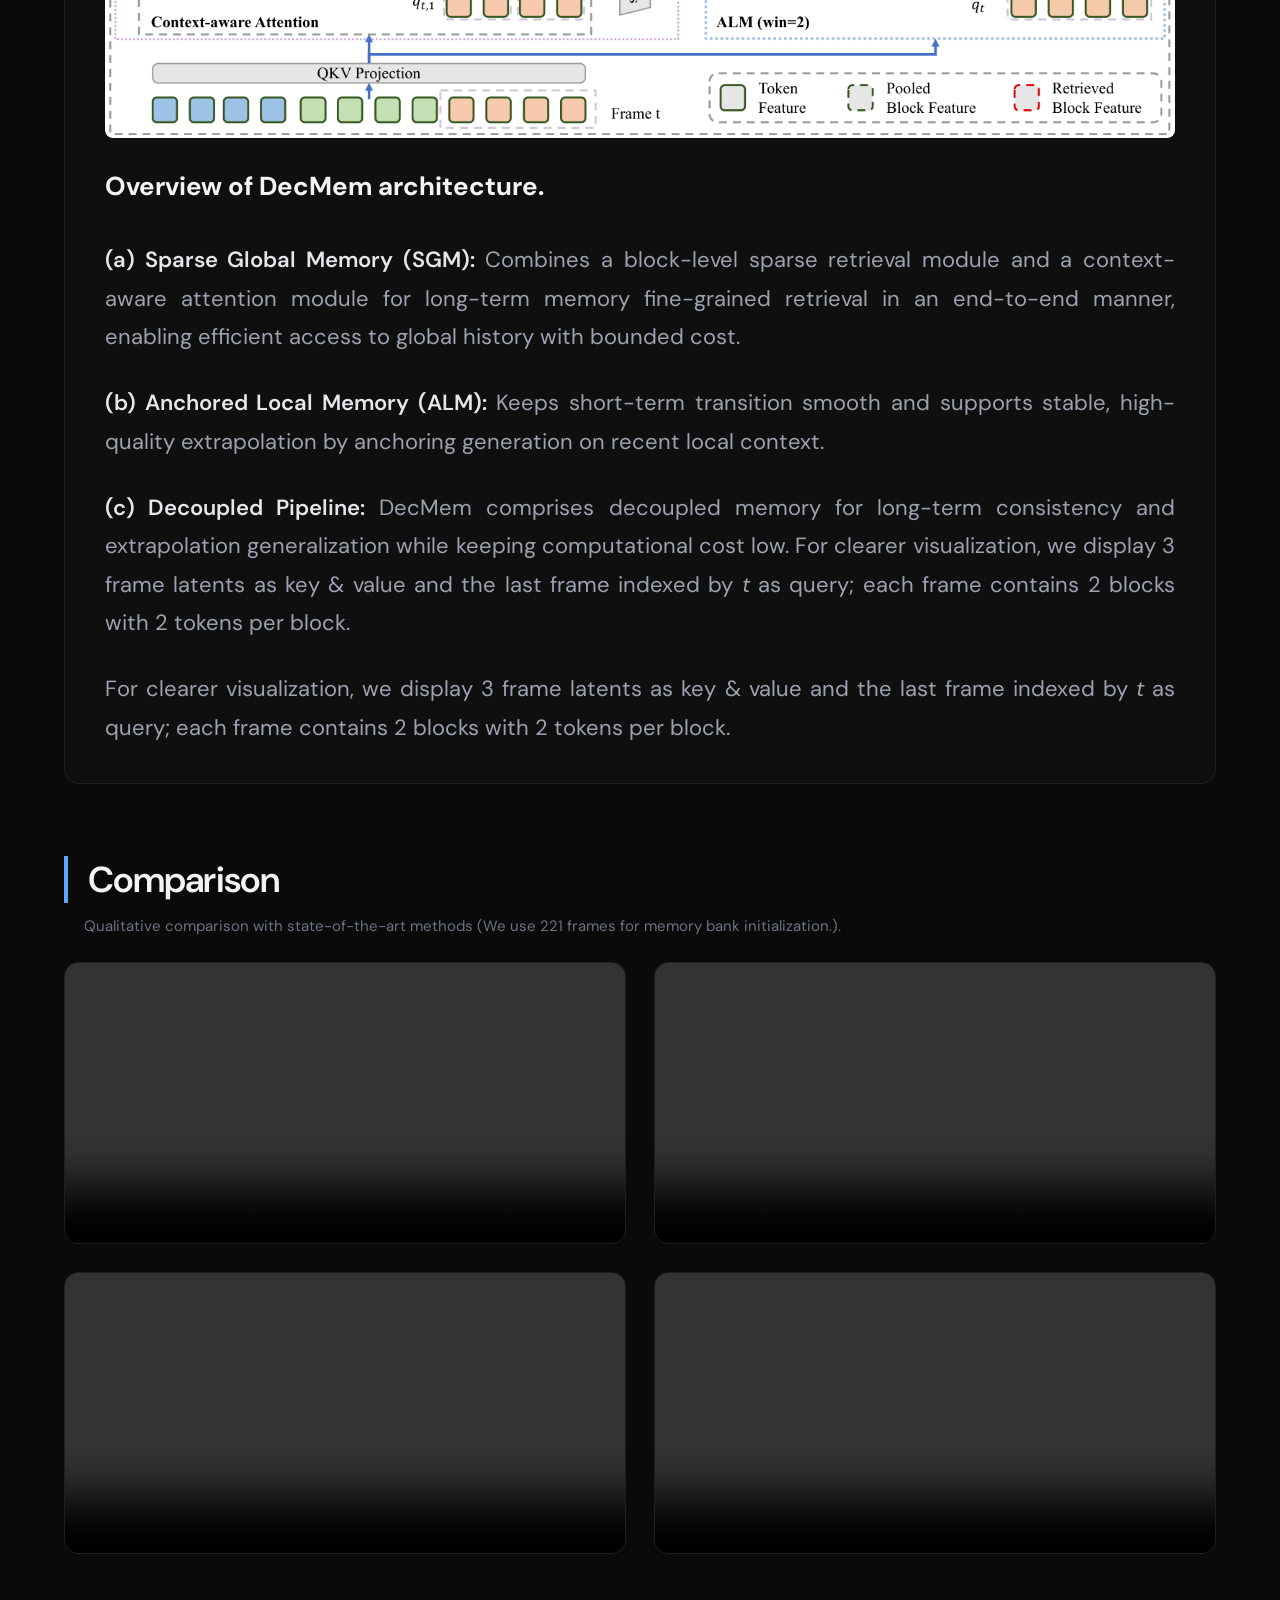
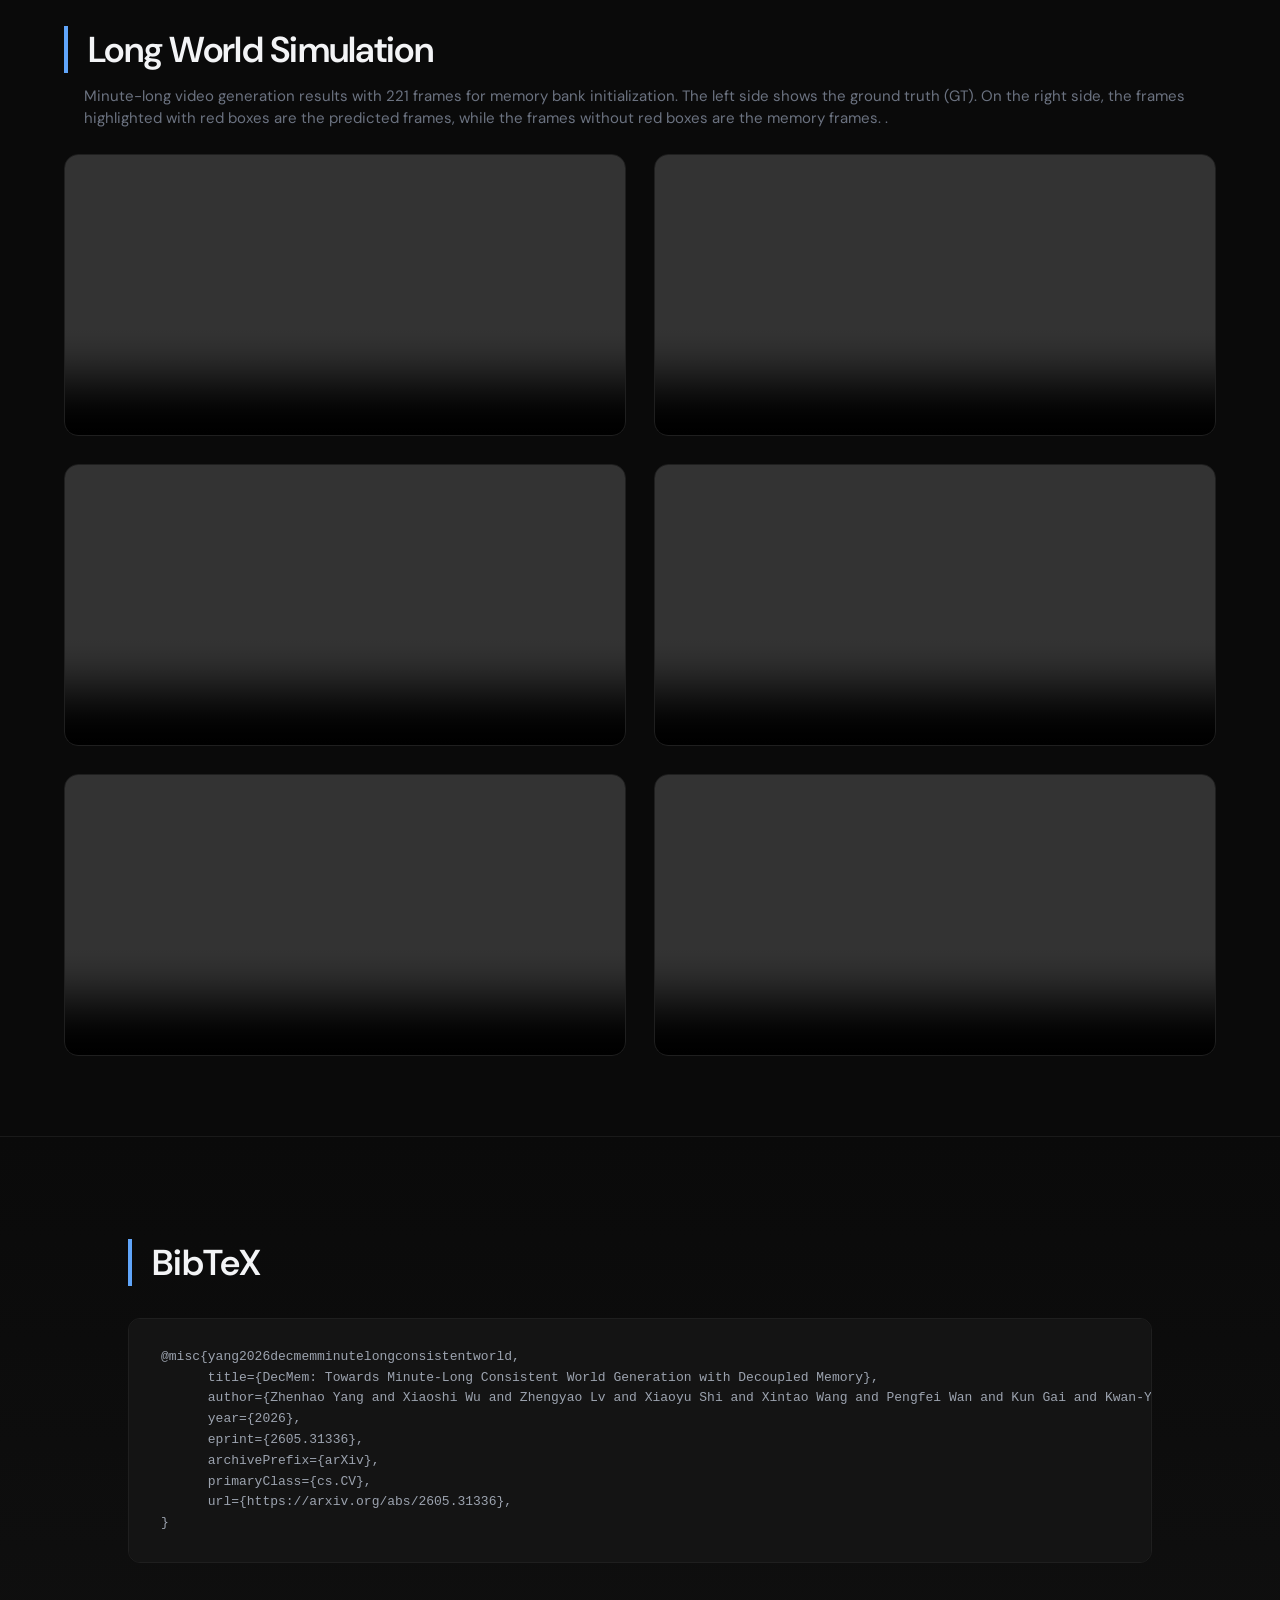
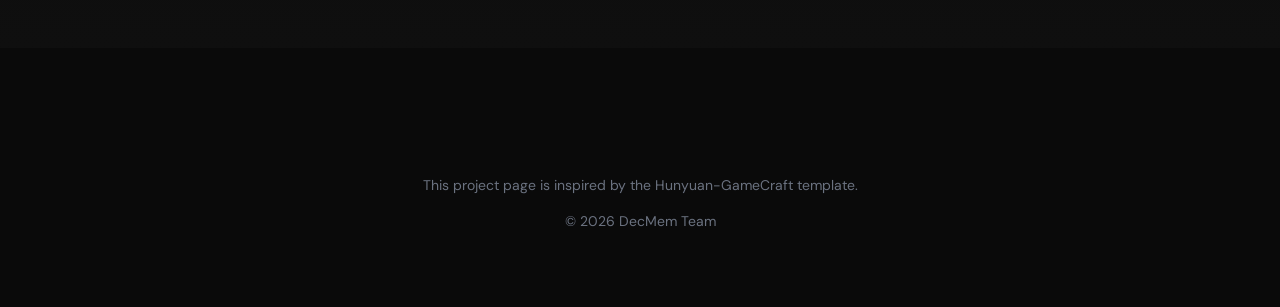
==== commit ff2a2f72: "add arxiv link" ====
--- a/index.html
+++ b/index.html
@@ -48,8 +48,8 @@
 
       <div class="button-row">
         <!-- [需替换] 论文 / 代码 / Demo / HF 等外链 href -->
-        <a class="button" href="https://arxiv.org/abs/XXXX.XXXXX" target="_blank" rel="noopener">Paper</a>
-        <a class="button" href="https://github.com/YOUR_ORG/YOUR_REPO" target="_blank" rel="noopener">Code</a>
+        <a class="button" href="https://arxiv.org/abs/2605.31336" target="_blank" rel="noopener">Paper</a>
+        <a class="button" href="https://github.com/KlingAIResearch/DecMem" target="_blank" rel="noopener">Code</a>
         <!-- [可选] 增加更多按钮，复制上面 <a class="button"> 即可 -->
       </div>
     </div>
@@ -278,11 +278,14 @@
   <section class="bibtex-section" id="bibtex">
     <h2 class="title">BibTeX</h2>
     <!-- [需替换] 完整 citation -->
-    <pre class="bibtex-code">@article{your2026key,
-  title={Your Paper Title},
-  author={Author, One and Author, Two},
-  journal={arXiv preprint arXiv:XXXX.XXXXX},
-  year={2026}
+    <pre class="bibtex-code">@misc{yang2026decmemminutelongconsistentworld,
+      title={DecMem: Towards Minute-Long Consistent World Generation with Decoupled Memory}, 
+      author={Zhenhao Yang and Xiaoshi Wu and Zhengyao Lv and Xiaoyu Shi and Xintao Wang and Pengfei Wan and Kun Gai and Kwan-Yee K. Wong},
+      year={2026},
+      eprint={2605.31336},
+      archivePrefix={arXiv},
+      primaryClass={cs.CV},
+      url={https://arxiv.org/abs/2605.31336}, 
 }</pre>
   </section>
 
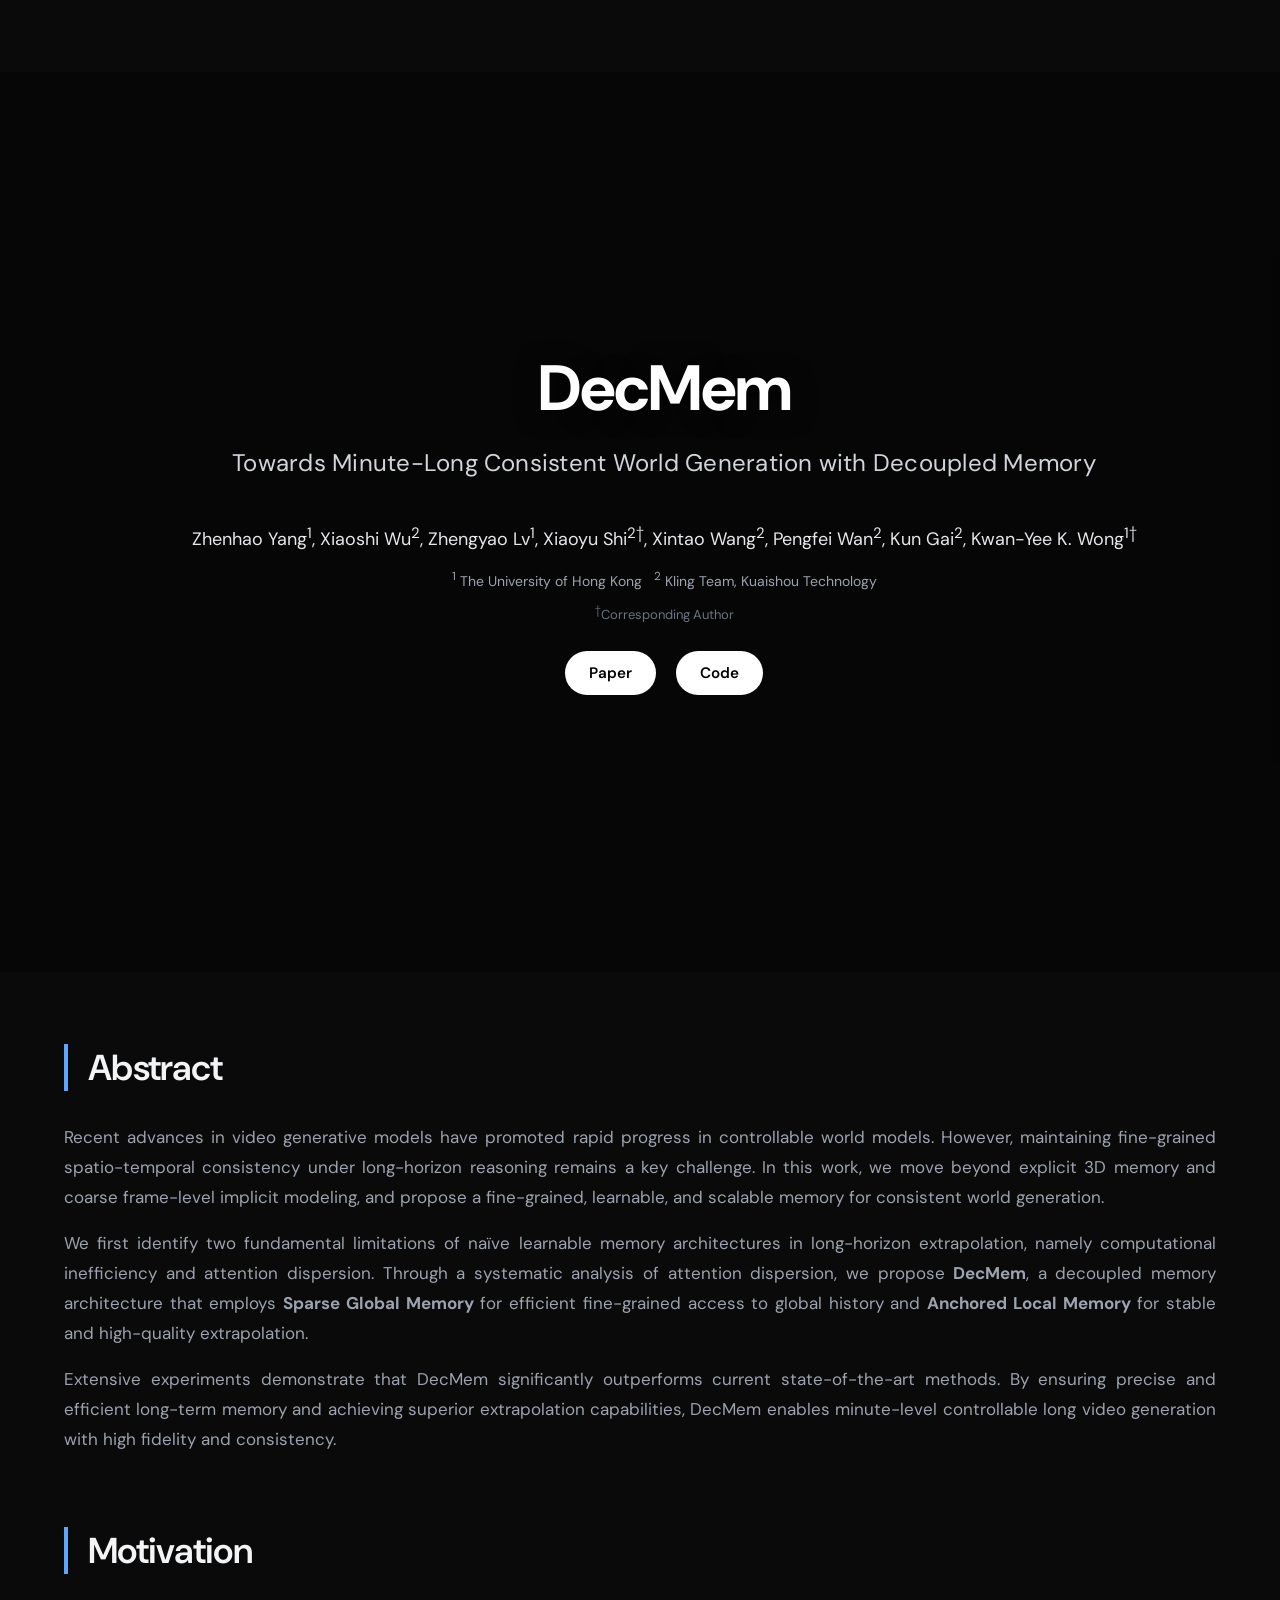
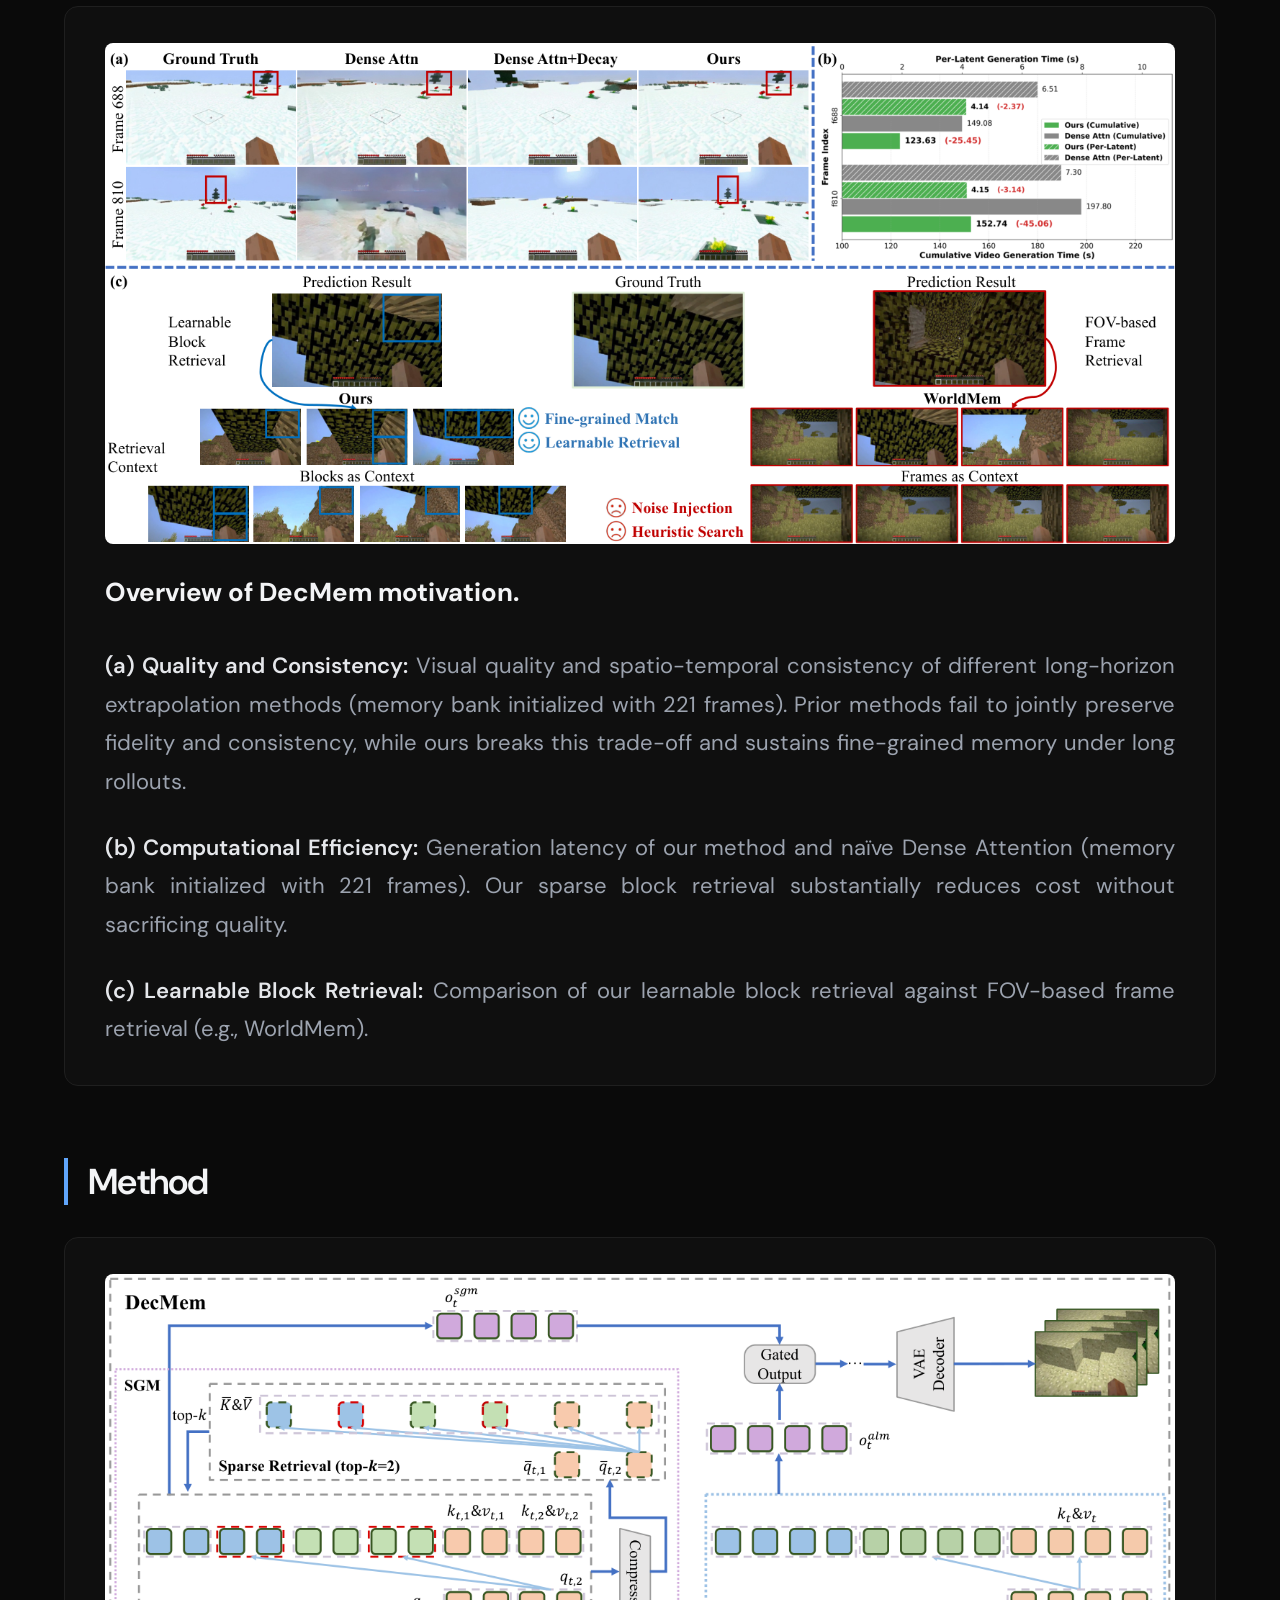
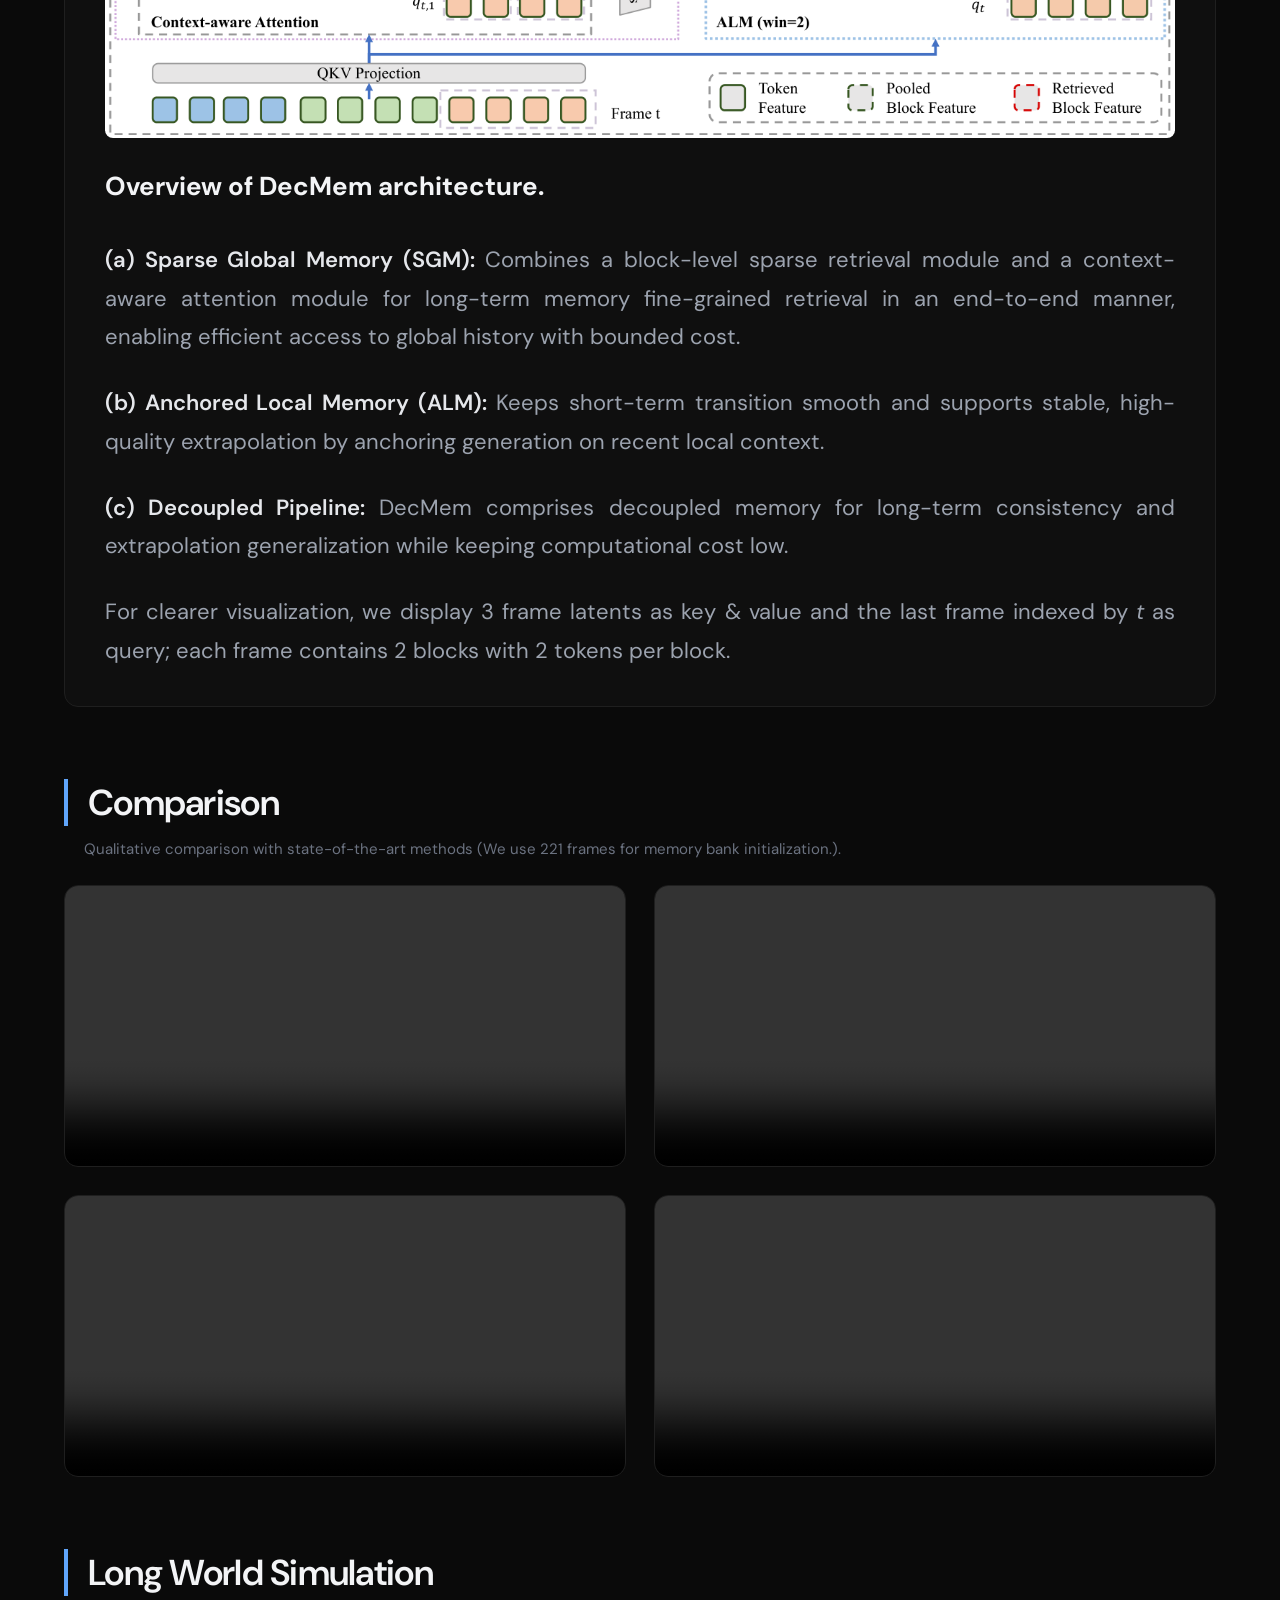
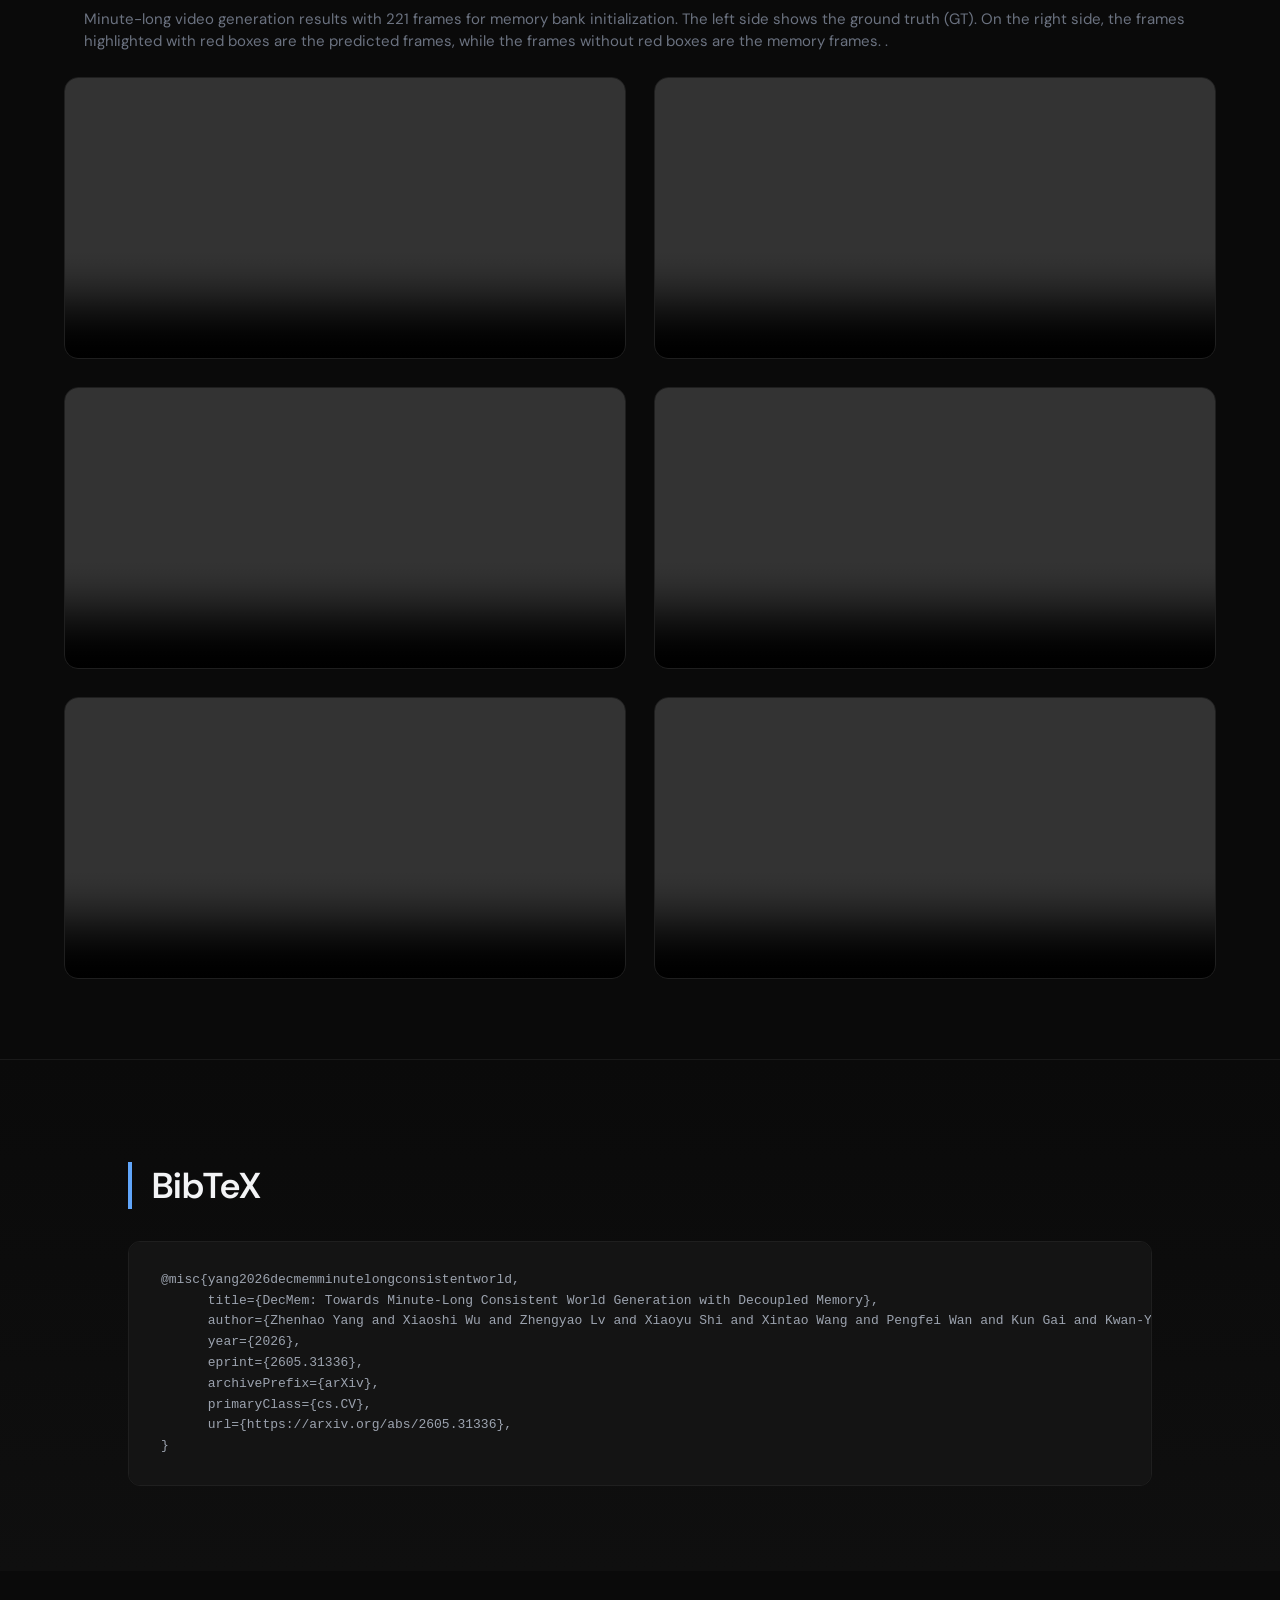
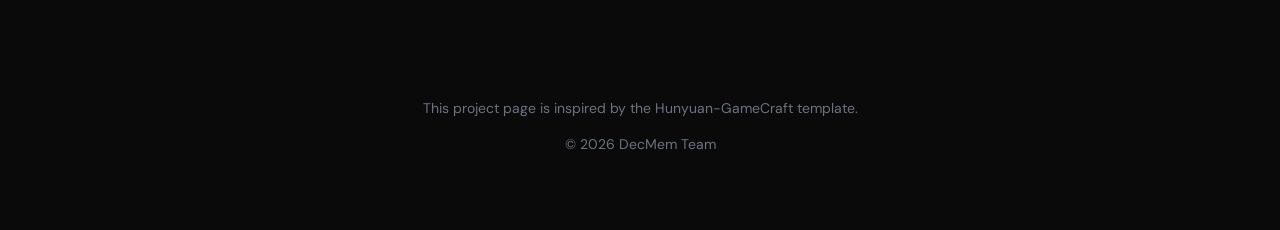
==== commit 94b17c7f: "fix bugf" ====
--- a/index.html
+++ b/index.html
@@ -117,7 +117,7 @@
       </p>
       <p class="overview-item">
         <strong>(c) Decoupled Pipeline:</strong>
-        DecMem comprises decoupled memory for long-term consistency and extrapolation generalization while keeping computational cost low. For clearer visualization, we display 3 frame latents as key &amp; value and the last frame indexed by <em>t</em> as query; each frame contains 2 blocks with 2 tokens per block.
+        DecMem comprises decoupled memory for long-term consistency and extrapolation generalization while keeping computational cost low. 
       </p>
       <p class="overview-item">
         For clearer visualization, we display 3 frame latents as key &amp; value and the last frame indexed by <em>t</em> as query; each frame contains 2 blocks with 2 tokens per block.
@@ -261,7 +261,7 @@
       <div class="video-card">
         <div class="video-wrap">
           <video controls muted loop playsinline preload="auto"
-            src="assets/long_video/32.mp4"></video>
+            src="assets/long_video/032.mp4"></video>
         </div>
       </div>
 
